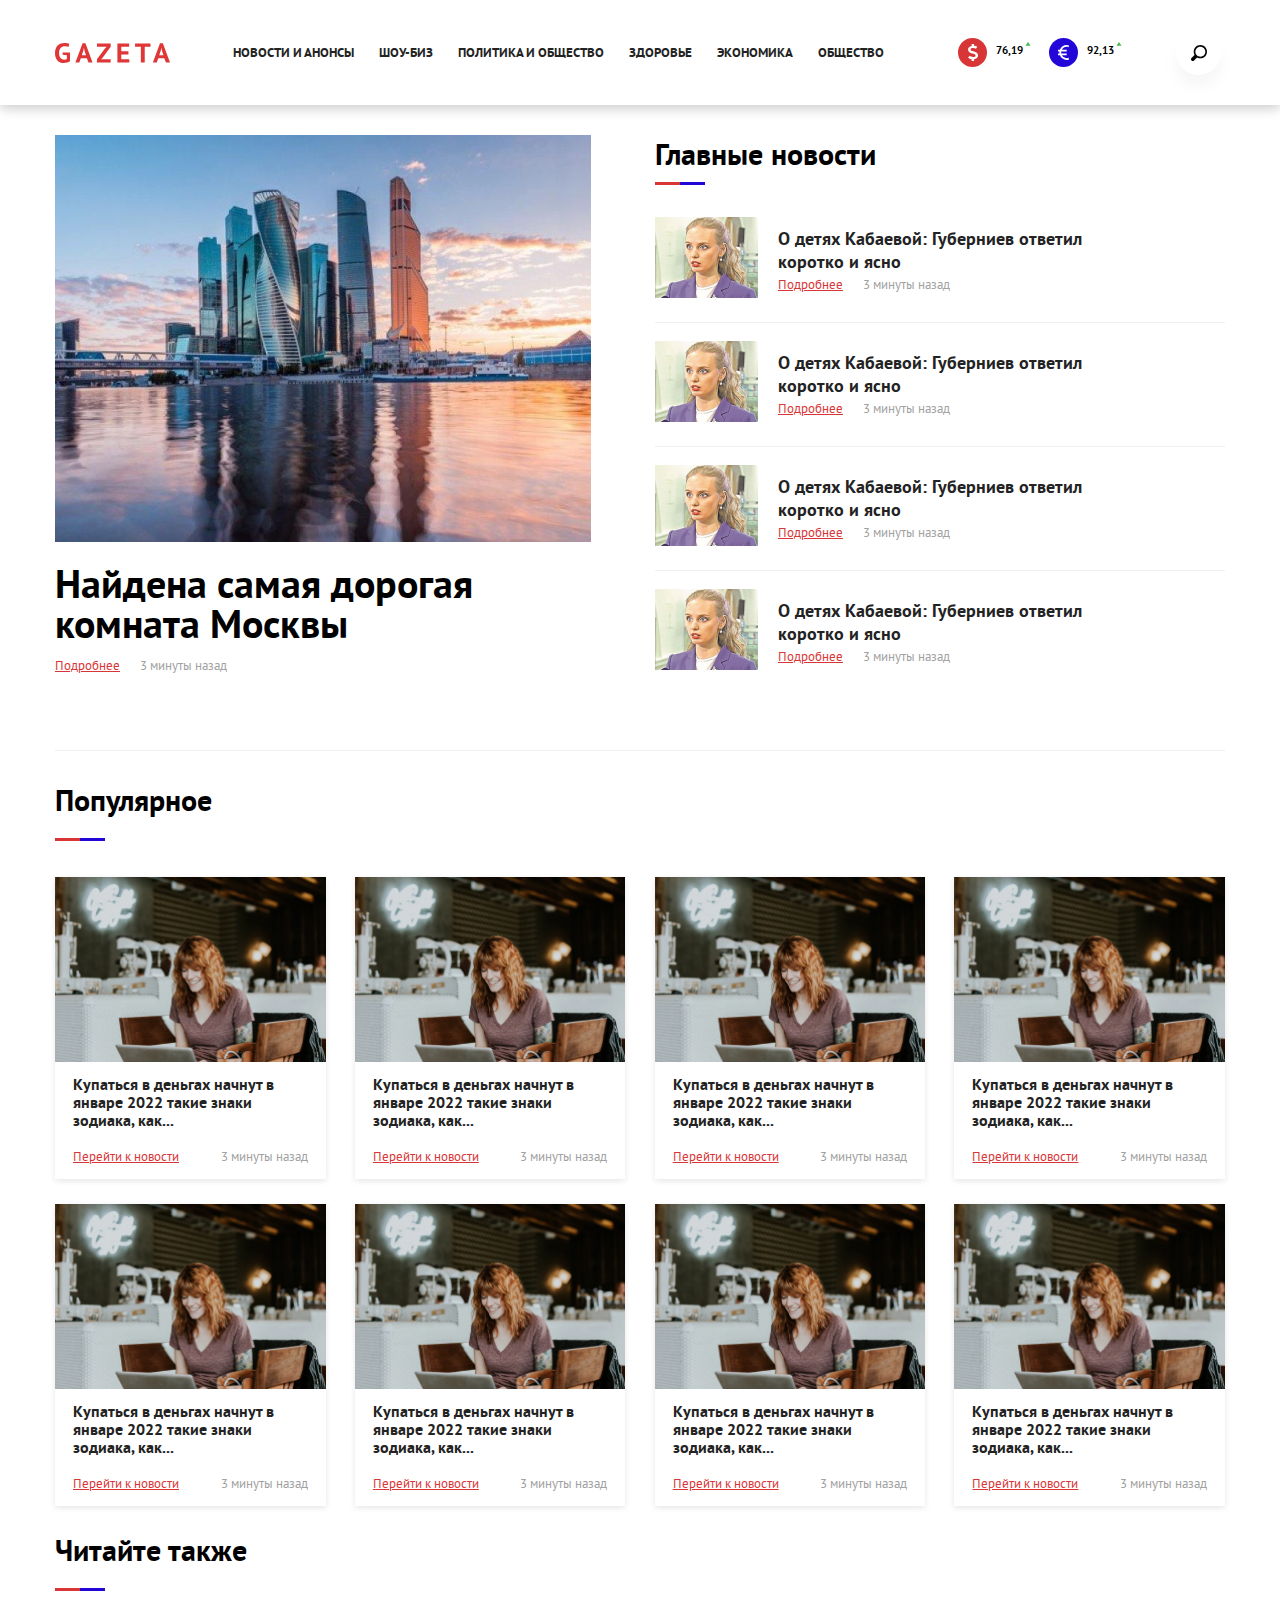
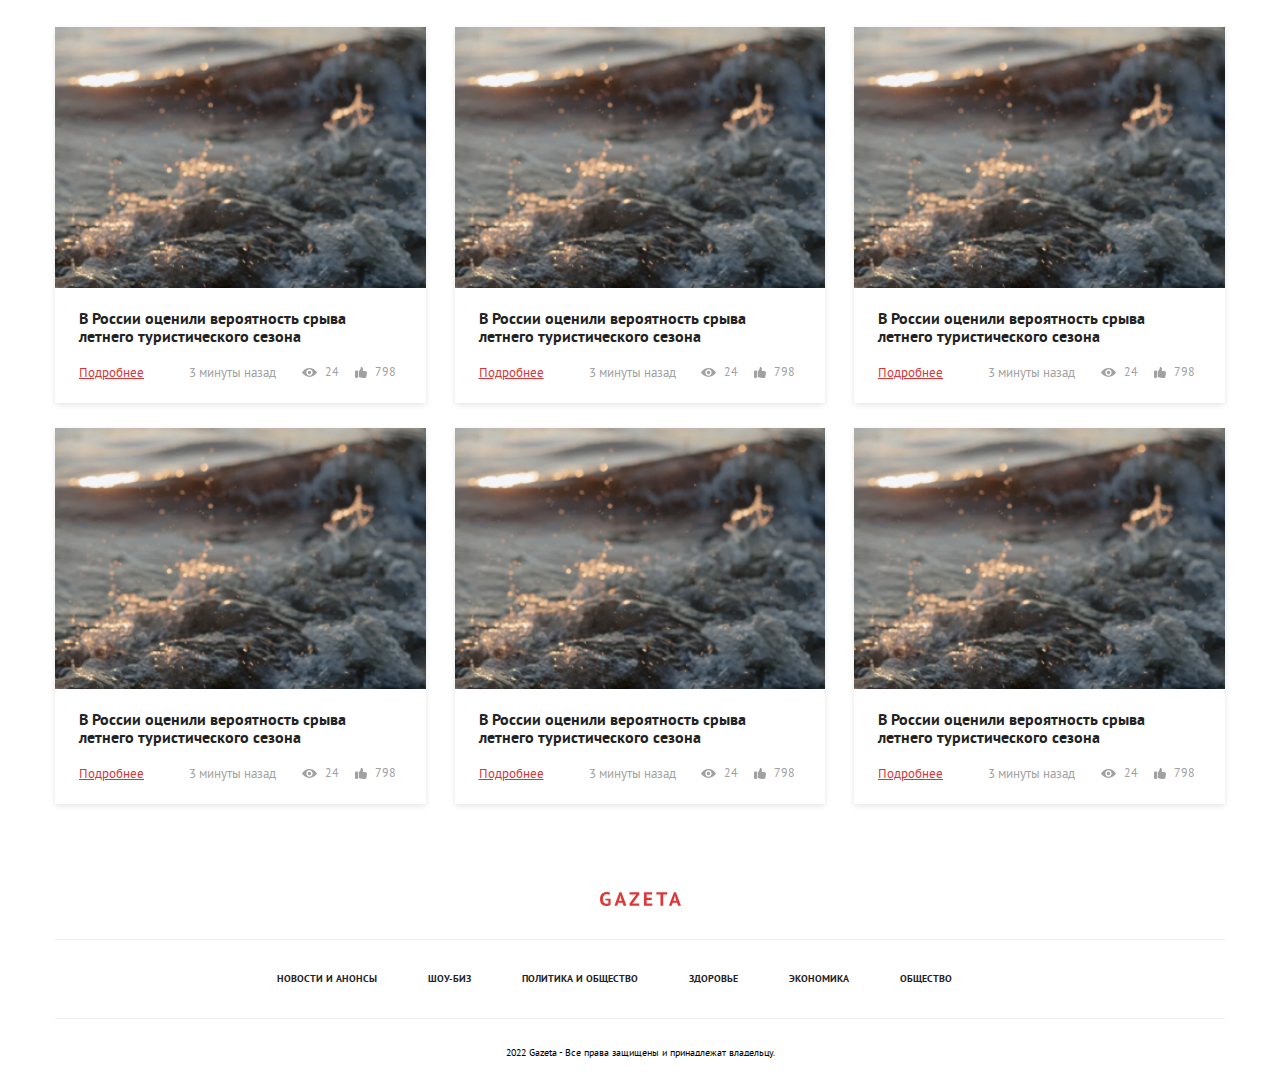
==== index.html @ e5e47d33 "first commit" ====
<!DOCTYPE html>
<html lang="ru">
<head>
    <meta charset="UTF-8">
    <meta http-equiv="X-UA-Compatible" content="IE=edge">
    <meta name="format-detection" content="telephone=no">
    <meta name="viewport" content="width=device-width, initial-scale=1.0">
    <link rel="stylesheet" href="css/styles.css">
    <title>Главная</title>
</head>
<body>
    <header class="header">
        <div class="container container_header">
            <div class="header__inner">
                <a href="index.html" class="header__image">
                    <svg class="header__logo" width="115" height="20" viewBox="0 0 115 20" fill="none" xmlns="http://www.w3.org/2000/svg">
                        <path d="M7.61732 9.58791H15.0081V18.1593C14.2152 18.8004 13.2619 19.2674 12.1481 19.5604C11.0531 19.8535 9.96764 20 8.89159 20C7.62676 20 6.44688 19.8077 5.35194 19.4231C4.27589 19.0385 3.34143 18.4432 2.54855 17.6374C1.75566 16.8132 1.13269 15.7692 0.679612 14.5055C0.226537 13.2418 0 11.7399 0 10C0 8.18681 0.264294 6.64835 0.792881 5.38462C1.34035 4.10257 2.04828 3.06777 2.91667 2.28022C3.80394 1.47436 4.79504 0.897437 5.88997 0.549452C6.9849 0.183151 8.09871 0 9.2314 0C10.3641 0 11.3552 0.0824176 12.2047 0.247253C13.0731 0.412088 13.7621 0.586081 14.2719 0.769231L13.479 3.92857C13.007 3.74542 12.4784 3.60806 11.8932 3.51648C11.308 3.40659 10.5623 3.35165 9.65615 3.35165C8.8444 3.35165 8.09871 3.4707 7.4191 3.70879C6.73949 3.94689 6.14483 4.34066 5.63512 4.89011C5.14429 5.42125 4.75728 6.10806 4.47411 6.95055C4.20982 7.79304 4.07767 8.81868 4.07767 10.0275C4.07767 11.1813 4.20982 12.1795 4.47411 13.022C4.73841 13.8462 5.10653 14.533 5.57848 15.0824C6.05044 15.6136 6.5979 16.0073 7.22088 16.2637C7.86273 16.5201 8.54235 16.6484 9.25971 16.6484C9.75055 16.6484 10.2319 16.5934 10.7039 16.4835C11.1758 16.3553 11.5723 16.1722 11.8932 15.9341V12.3077L7.61732 11.8681V9.58791Z"/>
                        <path d="M31.8958 15.3571H25.8076L24.3067 19.6154H20.4273L27.5632 0.247253H30.4233L37.5592 19.6154H33.4815L31.8958 15.3571ZM26.7987 12.3352H31.0462L29.5737 8.04945L28.9791 5.02747H28.8375L28.2428 8.07692L26.7987 12.3352Z"/>
                        <path d="M41.9486 16.2637L50.3304 4.89011L51.8029 3.73626H41.9486V0.384615H55.6824V3.73626L47.2439 15.2198L45.7997 16.2637H55.6824V19.6154H41.9486V16.2637Z"/>
                        <path d="M62.3953 0.384615H74.147V3.73626H66.2748V8.21429H73.439V11.5659H66.2748V16.2637H74.2885V19.6154H62.3953V0.384615Z"/>
                        <path d="M95.5112 3.73626H89.7345V19.6154H85.855V3.73626H80.05V0.384615H95.5112V3.73626Z"/>
                        <path d="M109.337 15.3571H103.248L101.748 19.6154H97.8681L105.004 0.247253H107.864L115 19.6154H110.922L109.337 15.3571ZM104.239 12.3352H108.487L107.015 8.04945L106.42 5.02747H106.278L105.684 8.07692L104.239 12.3352Z"/>
                    </svg> 
                </a>
                <div class="menu-icon">
                    <div class="menu-icon__burger"></div>
                </div>
                <nav class="header__nav">
                    <ul class="menu">
                        <li class="menu__item menu__item_header"><a href="categories.html" class="menu__link menu__link_header">Новости и анонсы</a></li>
                        <li class="menu__item menu__item_header"><a href="categories.html" class="menu__link menu__link_header">Шоу-биз</a></li>
                        <li class="menu__item menu__item_header"><a href="categories.html" class="menu__link menu__link_header">Политика и общество</a></li>
                        <li class="menu__item menu__item_header"><a href="categories.html" class="menu__link menu__link_header">Здоровье</a></li>
                        <li class="menu__item menu__item_header"><a href="categories.html" class="menu__link menu__link_header">Экономика</a></li>
                        <li class="menu__item menu__item_header"><a href="categories.html" class="menu__link menu__link_header">Общество</a></li>
                    </ul>
                </nav>
                <div class="currency">
                    <div class="currency__block">
                        <div class="currency__image">
                            <img src="images/svg/usd.svg" alt="">
                        </div>
                        <p class="currency__text">76,19</p>
                    </div>
                    <div class="currency__block">
                        <div class="currency__image currency__image_eur">
                            <img src="images/svg/eur.svg" alt="">
                        </div>
                        <p class="currency__text">92,13</p>
                    </div>
                </div>
                <div class="search">
                    <a href="index.html" class="search__link"><img src="images/svg/search.svg" alt=""></a>                    
                </div>
            </div>
        </div>
    </header>
    <main>
        <div class="container">
            <div class="preview preview_main">
                <div class="preview-image preview-image_main">
                    <img src="images/image-big2.jpg" alt="" class="preview-image__picure preview-image__picure_main">
                    <div class="preview-image__wrap">
                        <h4 class="preview-image__title">Найдена самая дорогая комната Москвы</h4>
                        <div class="info">
                            <a href="preview.html" class="more more_info text-red">Подробнее</a>
                            <p class="teaser-arcticle__date">3 минуты назад</p>                            
                        </div>
                    </div>
                </div>
                <div class="preview__teasers">
                    <h3 class="preview-title preview-title_main">Главные новости</h3>
                    <a href="preview.html" class="teaser teaser_main">
                        <img src="images/image-little2.jpg" alt="" class="teaser__image teaser__image_main">
                        <div class="teaser__info teaser__info_main">
                            <p class="teaser__text main-subtitle">О детях Кабаевой: Губерниев ответил коротко и ясно</p>
                            <div class="info">
                                <p class="more more_info text-red">Подробнее</p>
                                <p class="teaser-arcticle__date">3 минуты назад</p>                            
                            </div>
                        </div>
                    </a>
                    <a href="preview.html" class="teaser teaser_main">
                        <img src="images/image-little2.jpg" alt="" class="teaser__image teaser__image_main">
                        <div class="teaser__info teaser__info_main">
                            <p class="teaser__text main-subtitle">О детях Кабаевой: Губерниев ответил коротко и ясно</p>
                            <div class="info">
                                <p class="more more_info text-red">Подробнее</p>
                                <p class="teaser-arcticle__date">3 минуты назад</p>                            
                            </div>
                        </div>
                    </a>
                    <a href="preview.html" class="teaser teaser_main">
                        <img src="images/image-little2.jpg" alt="" class="teaser__image teaser__image_main">
                        <div class="teaser__info teaser__info_main">
                            <p class="teaser__text main-subtitle">О детях Кабаевой: Губерниев ответил коротко и ясно</p>
                            <div class="info">
                                <p class="more more_info text-red">Подробнее</p>
                                <p class="teaser-arcticle__date">3 минуты назад</p>                            
                            </div>
                        </div>
                    </a>
                    <a href="preview.html" class="teaser teaser_main">
                        <img src="images/image-little2.jpg" alt="" class="teaser__image teaser__image_main">
                        <div class="teaser__info teaser__info_main">
                            <p class="teaser__text main-subtitle">О детях Кабаевой: Губерниев ответил коротко и ясно</p>
                            <div class="info">
                                <p class="more more_info text-red">Подробнее</p>
                                <p class="teaser-arcticle__date">3 минуты назад</p>                            
                            </div>
                        </div>
                    </a>
                </div>
            </div>
            <div class="partners partners_main">
                <div class="partners__inner">
                    <h3 class="partners__title">Новости партнеров</h3>
                    <div class="partners__wrap">
                        <a href="preview.html" class="partners__block">
                            <img src="images/partner-icon1.png" class="partners__image" alt="">
                            <p class="partners__text">Глаукома и катаракта уходят навсегда нужно только сделать после...</p>
                        </a>
                        <a href="preview.html" class="partners__block">
                            <img src="images/partner-icon2.png" class="partners__image" alt="">
                            <p class="partners__text">Глаукома и катаракта уходят навсегда нужно только сделать после...</p>
                        </a>
                        <a href="preview.html" class="partners__block">
                            <img src="images/partner-icon3.png" class="partners__image" alt="">
                            <p class="partners__text">Глаукома и катаракта уходят навсегда нужно только сделать после...</p>
                        </a>
                        <a href="preview.html" class="partners__block">
                            <img src="images/partner-icon4.png" class="partners__image" alt="">
                            <p class="partners__text">Глаукома и катаракта уходят навсегда нужно только сделать после...</p>
                        </a>
                    </div>
                    <a href="index.html" class="partners__button">Показать еще</a>
                </div>
            </div>
            <h3 class="preview-title">Популярное</h3>
            <div class="categories">
                <a href="preview.html" class="categorie categorie__middle">
                    <img class="categorie__image" src="images/image-middle7.jpg" alt="">
                    <div class="categorie__text categorie__text_first">
                        <p>Купаться в деньгах начнут в январе 2022 такие знаки зодиака, как...</p> 
                        <div class="info info_categorie">
                            <p class="more more_info text-red">Перейти к новости</p>
                            <p class="teaser-arcticle__date">3 минуты назад</p>                            
                        </div>
                    </div>
                </a>
                <a href="preview.html" class="categorie categorie__middle">
                    <img class="categorie__image" src="images/image-middle7.jpg" alt="">
                    <div class="categorie__text categorie__text_first">
                        <p>Купаться в деньгах начнут в январе 2022 такие знаки зодиака, как...</p> 
                        <div class="info info_categorie">
                            <p class="more more_info text-red">Перейти к новости</p>
                            <p class="teaser-arcticle__date">3 минуты назад</p>                            
                        </div>
                    </div>
                </a>
                <a href="preview.html" class="categorie categorie__middle">
                    <img class="categorie__image" src="images/image-middle7.jpg" alt="">
                    <div class="categorie__text categorie__text_first">
                        <p>Купаться в деньгах начнут в январе 2022 такие знаки зодиака, как...</p> 
                        <div class="info info_categorie">
                            <p class="more more_info text-red">Перейти к новости</p>
                            <p class="teaser-arcticle__date">3 минуты назад</p>                            
                        </div>
                    </div>
                </a>
                <a href="preview.html" class="categorie categorie__middle">
                    <img class="categorie__image" src="images/image-middle7.jpg" alt="">
                    <div class="categorie__text categorie__text_first">
                        <p>Купаться в деньгах начнут в январе 2022 такие знаки зодиака, как...</p> 
                        <div class="info info_categorie">
                            <p class="more more_info text-red">Перейти к новости</p>
                            <p class="teaser-arcticle__date">3 минуты назад</p>                            
                        </div>
                    </div>
                </a>
                <a href="preview.html" class="categorie categorie__middle">
                    <img class="categorie__image" src="images/image-middle7.jpg" alt="">
                    <div class="categorie__text categorie__text_first">
                        <p>Купаться в деньгах начнут в январе 2022 такие знаки зодиака, как...</p> 
                        <div class="info info_categorie">
                            <p class="more more_info text-red">Перейти к новости</p>
                            <p class="teaser-arcticle__date">3 минуты назад</p>                            
                        </div>
                    </div>
                </a>
                <a href="preview.html" class="categorie categorie__middle">
                    <img class="categorie__image" src="images/image-middle7.jpg" alt="">
                    <div class="categorie__text categorie__text_first">
                        <p>Купаться в деньгах начнут в январе 2022 такие знаки зодиака, как...</p> 
                        <div class="info info_categorie">
                            <p class="more more_info text-red">Перейти к новости</p>
                            <p class="teaser-arcticle__date">3 минуты назад</p>                            
                        </div>
                    </div>
                </a>
                <a href="preview.html" class="categorie categorie__middle">
                    <img class="categorie__image" src="images/image-middle7.jpg" alt="">
                    <div class="categorie__text categorie__text_first">
                        <p>Купаться в деньгах начнут в январе 2022 такие знаки зодиака, как...</p> 
                        <div class="info info_categorie">
                            <p class="more more_info text-red">Перейти к новости</p>
                            <p class="teaser-arcticle__date">3 минуты назад</p>                            
                        </div>
                    </div>
                </a>
                <a href="preview.html" class="categorie categorie__middle">
                    <img class="categorie__image" src="images/image-middle7.jpg" alt="">
                    <div class="categorie__text categorie__text_first">
                        <p>Купаться в деньгах начнут в январе 2022 такие знаки зодиака, как...</p> 
                        <div class="info info_categorie">
                            <p class="more more_info text-red">Перейти к новости</p>
                            <p class="teaser-arcticle__date">3 минуты назад</p>                            
                        </div>
                    </div>
                </a>
            </div>
            <h3 class="preview-title">Читайте также</h3>
            <div class="categories">
                <a href="preview.html" class="categorie categorie__big">
                    <img class="categorie__image" src="images/image-middle8.jpg" alt="">
                    <div class="categorie__text categorie__text_second">
                        <p>В России оценили вероятность срыва летнего туристического сезона</p>
                        <div class="info info_categorie">
                            <p class="more more_info text-red">Подробнее</p>
                            <p class="teaser-arcticle__date teaser-arcticle__date_main">3 минуты назад</p> 
                            <div class="article-info__reactions">
                                <div class="article-info__reaction article-info__reaction_first">
                                    <img src="images/svg/eye.svg" class="article-info__icon article-info__icon_eye" alt="">
                                    <p class="article-info__text">24</p>
                                </div>
                                <div class="article-info__reaction">
                                    <img src="images/svg/like.svg" class="article-info__icon article-info__icon_like" alt="">
                                    <p class="article-info__text">798</p>
                                </div>
                            </div>                           
                        </div>
                    </div>
                </a>
                <a href="preview.html" class="categorie categorie__big">
                    <img class="categorie__image" src="images/image-middle8.jpg" alt="">
                    <div class="categorie__text categorie__text_second">
                        <p>В России оценили вероятность срыва летнего туристического сезона</p>
                        <div class="info info_categorie">
                            <p class="more more_info text-red">Подробнее</p>
                            <p class="teaser-arcticle__date teaser-arcticle__date_main">3 минуты назад</p> 
                            <div class="article-info__reactions">
                                <div class="article-info__reaction article-info__reaction_first">
                                    <img src="images/svg/eye.svg" class="article-info__icon article-info__icon_eye" alt="">
                                    <p class="article-info__text">24</p>
                                </div>
                                <div class="article-info__reaction">
                                    <img src="images/svg/like.svg" class="article-info__icon article-info__icon_like" alt="">
                                    <p class="article-info__text">798</p>
                                </div>
                            </div>                           
                        </div>
                    </div>
                </a>
                <a href="preview.html" class="categorie categorie__big">
                    <img class="categorie__image" src="images/image-middle8.jpg" alt="">
                    <div class="categorie__text categorie__text_second">
                        <p>В России оценили вероятность срыва летнего туристического сезона</p>
                        <div class="info info_categorie">
                            <p class="more more_info text-red">Подробнее</p>
                            <p class="teaser-arcticle__date teaser-arcticle__date_main">3 минуты назад</p> 
                            <div class="article-info__reactions">
                                <div class="article-info__reaction article-info__reaction_first">
                                    <img src="images/svg/eye.svg" class="article-info__icon article-info__icon_eye" alt="">
                                    <p class="article-info__text">24</p>
                                </div>
                                <div class="article-info__reaction">
                                    <img src="images/svg/like.svg" class="article-info__icon article-info__icon_like" alt="">
                                    <p class="article-info__text">798</p>
                                </div>
                            </div>                           
                        </div>
                    </div>
                </a>
                <a href="preview.html" class="categorie categorie__big">
                    <img class="categorie__image" src="images/image-middle8.jpg" alt="">
                    <div class="categorie__text categorie__text_second">
                        <p>В России оценили вероятность срыва летнего туристического сезона</p>
                        <div class="info info_categorie">
                            <p class="more more_info text-red">Подробнее</p>
                            <p class="teaser-arcticle__date teaser-arcticle__date_main">3 минуты назад</p> 
                            <div class="article-info__reactions">
                                <div class="article-info__reaction article-info__reaction_first">
                                    <img src="images/svg/eye.svg" class="article-info__icon article-info__icon_eye" alt="">
                                    <p class="article-info__text">24</p>
                                </div>
                                <div class="article-info__reaction">
                                    <img src="images/svg/like.svg" class="article-info__icon article-info__icon_like" alt="">
                                    <p class="article-info__text">798</p>
                                </div>
                            </div>                           
                        </div>
                    </div>
                </a>
                <a href="preview.html" class="categorie categorie__big">
                    <img class="categorie__image" src="images/image-middle8.jpg" alt="">
                    <div class="categorie__text categorie__text_second">
                        <p>В России оценили вероятность срыва летнего туристического сезона</p>
                        <div class="info info_categorie">
                            <p class="more more_info text-red">Подробнее</p>
                            <p class="teaser-arcticle__date teaser-arcticle__date_main">3 минуты назад</p> 
                            <div class="article-info__reactions">
                                <div class="article-info__reaction article-info__reaction_first">
                                    <img src="images/svg/eye.svg" class="article-info__icon article-info__icon_eye" alt="">
                                    <p class="article-info__text">24</p>
                                </div>
                                <div class="article-info__reaction">
                                    <img src="images/svg/like.svg" class="article-info__icon article-info__icon_like" alt="">
                                    <p class="article-info__text">798</p>
                                </div>
                            </div>                           
                        </div>
                    </div>
                </a>
                <a href="preview.html" class="categorie categorie__big">
                    <img class="categorie__image" src="images/image-middle8.jpg" alt="">
                    <div class="categorie__text categorie__text_second">
                        <p>В России оценили вероятность срыва летнего туристического сезона</p>
                        <div class="info info_categorie">
                            <p class="more more_info text-red">Подробнее</p>
                            <p class="teaser-arcticle__date teaser-arcticle__date_main">3 минуты назад</p> 
                            <div class="article-info__reactions">
                                <div class="article-info__reaction article-info__reaction_first">
                                    <img src="images/svg/eye.svg" class="article-info__icon article-info__icon_eye" alt="">
                                    <p class="article-info__text">24</p>
                                </div>
                                <div class="article-info__reaction">
                                    <img src="images/svg/like.svg" class="article-info__icon article-info__icon_like" alt="">
                                    <p class="article-info__text">798</p>
                                </div>
                            </div>                           
                        </div>
                    </div>
                </a>
            </div>
        </div>
    </main>
    <footer class="footer">
        <div class="container">
            <div class="footer__inner">
                <a href="index.html" class="footer__logo">
                    <img src="images/svg/logo.svg" class="footer__image" alt="">
                </a>
                <ul class="menu menu_footer">
                    <li class="menu__item menu__item_footer"><a href="categories.html" class="menu__link">Новости и анонсы</a></li>
                    <li class="menu__item menu__item_footer"><a href="categories.html" class="menu__link">Шоу-биз</a></li>
                    <li class="menu__item menu__item_footer"><a href="categories.html" class="menu__link">Политика и общество</a></li>
                    <li class="menu__item menu__item_footer"><a href="categories.html" class="menu__link">Здоровье</a></li>
                    <li class="menu__item menu__item_footer"><a href="categories.html" class="menu__link">Экономика</a></li>
                    <li class="menu__item menu__item_footer"><a href="categories.html" class="menu__link">Общество</a></li>
                </ul>
                <div class="footer__privacy">
                    <span class="footer-privacy__date">2022</span> Gazeta - Все права защищены и принадлежат владельцу.
                </div>
            </div>
        </div>
    </footer>
    <script src="https://code.jquery.com/jquery-3.5.1.min.js" integrity="sha256-9/aliU8dGd2tb6OSsuzixeV4y/faTqgFtohetphbbj0=" crossorigin="anonymous"></script>
    <script src="js/main.js"></script>
</body>
</html>
---- css/styles.css ----
/* Reset styles start */
*,
*::before,
*::after {
  box-sizing: border-box;
  padding: 0;
  margin: 0;
}
h1, h2, h3, h4, h5, h6 {
  font-weight: normal;
}
ul {
  list-style: none;
}
a {
  text-decoration: none;
  color: #ffffff;
}
img {
  max-width: 100%;
}
button, a, input {
  outline: none;
}
/* Reset styles end */

/* Fonts start */
@font-face {
    font-family: 'pt_sans';
    src: url('../fonts/ptsans-bold-webfont.woff2') format('woff2'),
         url('../fonts/ptsans-bold-webfont.woff') format('woff');
    font-weight: 700;
    font-style: normal;
    font-display: swap;
}
@font-face {
    font-family: 'pt_sans';
    src: url('../fonts/ptsans-regular-webfont.woff2') format('woff2'),
         url('../fonts/ptsans-regular-webfont.woff') format('woff');
    font-weight: normal;
    font-style: normal;
    font-display: swap;
}
/* Fonts end */

/* Common styles start */
body {
    width: 100%;
    font-size: 15px;
    font-family: 'pt_sans';
    font-weight: 400;
    line-height: 23px;
    color: #000000;
    background-color: #fff;
    -ms-text-size-adjust: 100%;
    -moz-text-size-adjust: 100%;
    -webkit-text-size-adjust: 100%;
}
button {
  font-family: 'pt_sans';
}
.container {
    max-width: 1170px;
    width: 100%;
    margin: 0 auto;
}
.main-title {
    color: #ffffff;
    font-size: 26px;
    line-height: 33px;
    font-weight: 700;
}
.main-subtitle {
    font-size: 18px;
    font-weight: 700;
}
.main-head {
  font-size: 15px;
  line-height: 18px;  
  font-weight: 700;
}
.article-text {
    font-size: 16px;
    font-weight: 700;
    text-decoration: underline;
}
.text-red {
    font-weight: 700;
    color: #D83636;
}
.button {
  width: 171px;
  display: block;
  background-color:  #DF3737;
  padding: 14px 2px;
  text-align: center;
  font-size: 14px;
  font-weight: 700;
  transition: all .3s linear;
}
.button:hover {
  font-size: 15px;
  text-decoration: underline;
}
/* Common styles end */
/* Header styles start */
.header {
  margin-bottom: 30px;
  padding: 30px 0;
  box-shadow: 0px 3px 12px rgba(0, 0, 0, 0.22);
}
.header__inner {
  display: flex;
  align-items: center;
}
.header__image {
  display: flex;
}
.header__logo {
  margin-right: 63px;
  fill: #DF3737;
}
.menu-icon {
  display: none;
}
.menu-icon__burger {
  background-image: url(../images/svg/burger.svg);
  background-repeat: no-repeat;
  background-position: center;
  background-size: 10px;
  width: 30px;
  height: 30px;
  background-color: #DF3737;
  cursor: pointer;
  transition: all .2s linear;
  z-index: 9998;
}
.menu-icon__burger_open {
  background-color: #ffffff;
  background-image: url(../images/svg/close-mobile.svg);
}
.menu-icon__burger:hover {
  transform: scale(.9);
}
.header__nav {
  margin-right: 49px;
}
.menu {
  display: flex;
  align-items: center;
  font-size: 13px;
}
.menu__item {
  margin-right: 25px;
  text-transform: uppercase;
  font-weight: 700;
}
.menu__link {
  color: #232323;
  transition: all .2s linear;
}
.menu__link:hover {
  color: #D83636;
}
.menu_animate {
  transform: translate(0); 
}
.currency {
  display: flex;
  align-items: center;
  margin-right: 36px;
}
.currency__block {
  display: flex;
  align-items: center;
  margin-right: 26px;
  font-size: 11px;
  font-weight: 700;
}
.currency__image {
  width: 29px;
  height: 29px;
  border-radius: 50%;
  display: flex;
  align-items: center;
  justify-content: center;
  background-color: #D83636;
  margin-right: 9px;
}
.currency__image_eur {
  background-color: #2306D8;
}
.currency__text {
  position: relative;
}
.currency__text::after {
  content: '';
  display: block;
  width: 6px;
  height: 5px;
  position: relative;
  right: -29px;
  top: -20px;
  background-image: url(../images/svg/arrow-top.svg);
  background-size: contain;
  background-repeat: no-repeat;
}
.search__link {
  display: flex;
  align-items: center;
  justify-content: center;
  width: 45px;
  height: 45px;
  border-radius: 50%;
  box-shadow: 0px 12px 12px rgba(223, 223, 223, 0.25);
  transition: all .2s linear;
}
.search__link:hover {
  transform: scale(.9);
  box-shadow: 3px 7px 12px rgb(132, 132, 132, 0.3);
}
/* Header styles end */
/* Categories styles start */
.categories {
  display: flex;
  justify-content: space-between;
  flex-wrap: wrap;
}
.categories-preview {
  display: flex;
  justify-content: space-between;
}
.categories__block {
  display: flex;
  justify-content: space-between;
  flex-wrap: wrap;
  width: calc(100% / 2 - 15px);
}
.categories-title {
  display: none;
  font-size: 20px;
  line-height: 22px;
  font-weight: 700;
  margin-bottom: 11px;
}
.categorie {
  position: relative;
  margin-bottom: 25px;
  color: #232323;
  font-weight: 700;
  line-height: 18px;
  box-shadow: 0px 2px 6px #E7E7E7;
  transition: all .2s linear;
}
.categorie:hover {
  transform: scale(1.03);
}
.categorie__middle {
  width: calc(100% / 4 - 22px);
}
.categorie_little {
  width: calc(100% / 2 - 15px);
}
.categorie__middle img {
  height: 185px;
}
.categorie__big {
  width: calc(100% / 3 - 19px);
}
.categorie_bigger {
  width: 100%;
}
.categorie__big img {
  height: 261px;
}
.categorie_bigger img {
  height: 430px;
}
.categorie__image {
  display: block;
  width: 100%;
  object-fit: cover;
}
.categorie__text {
  padding: 13px 16px 9px 16px;
}
.categorie__text_first {
  font-size: 16px;
  padding: 14px 18px;
}
.categorie__text_second {
  font-size: 16px;
  padding: 22px 30px 22px 24px;
}
.categories-info {
  display: none;
  align-items: center;
  justify-content: space-between;
}
/* Categories styles end */
/* Preview styles start */
.preview {
  display: flex;
  margin-bottom: 30px;
}
.preview_main {
  border-bottom: 1px solid #EFEFEF;
  padding-bottom: 38px;
}
.preview-image {
  width: calc(100% / 2);
  max-height: 403px;
  position: relative;
}
.preview-image__inner {
  position: absolute;
  bottom: 0;
  right: 0;
  left: 0;
  top: 0;
  display: flex;
  flex-direction: column;
  align-items: flex-end;
  justify-content: flex-end;
  background: linear-gradient(180deg, rgba(0, 0, 0, 0) 39.04%, rgba(0, 0, 0, 0.85) 84.04%);
}
.preview-image__picure {
  display: block;
  height: 403px;
  object-fit: cover;
}
.preview-image__picure_main {
  height: 407px;
  margin-bottom: 22px;
}
.preview-image__text {
  max-width: 497px;
  padding-right: 15px;
  align-self: flex-start;
  margin-left: 30px;
  max-height: 100px;
  overflow: hidden;
}
.preview__teasers {
  margin-left: 30px;
  width: calc(100% / 2);
}
.preview-image__title {
  font-size: 40px;
  line-height: 40px;
  font-weight: 700;
  margin-bottom: 10px;
}
.preview-title {
  position: relative;
  font-size: 30px;
  font-weight: 700;
  line-height: 40px;
  margin-bottom: 56px;
}
.preview-title_main {
  margin-bottom: 42px;
}
.preview-title::after {
  content: '';
  position: absolute;
  left: 0;
  top: 57px;
  display: block;
  width: 50px;
  height: 3px;
  background-image: url(../images/svg/line.svg);
  background-repeat: no-repeat;
  background-size: contain;
}
.preview-title_main::after {
  top: 47px;
}
.info {
  display: flex;
  align-items: center;
}
.info_categorie {
  justify-content: space-between;
  font-weight: 400;
  margin-top: 17px;
}
.teaser {
  position: relative;
  display: flex;
  width: 100%;
  background-color: #FFFFFF;
  box-shadow: 0px 3px 8px rgba(0, 0, 0, 0.14);
  margin-bottom: 9px;
  transition: all .2s linear;
}
.teaser_main {
  box-shadow: none;
  padding-bottom: 24px;
  margin-bottom: 18px;
  border-bottom: 1px solid #EFEFEF;
}
.teaser_main:last-child {
  border-bottom: none;
}
.teaser:hover {
  box-shadow: 0px 3px 8px rgb(0 0 0 / 30%);
}
.teaser_main:hover {
  box-shadow: none;
  transform: scale(.95);
}
.teaser__image {
  display: block;
  width: 169px;
  height: 128px;
  object-fit: cover;
}
.teaser__image_main {
  width: 103px;
  height: 81px;
}
.teaser__info {
  padding: 18px 80px 18px 25px;
}
.teaser__info_main {
  padding: 10px 81px 0 20px;
}
.teaser__head {
  font-size: 13px;
  margin-bottom: 5px;
  padding-left: 25px;
  background-image: url(../images/svg/time-icon.svg);
  background-repeat: no-repeat;
  background-size: 14px;
  background-position: center left;
}
.teaser__text {
  color: #232323;
}
/* Preview styles end */
/* News styles start */
.news-teasers {
  display: flex;
  justify-content: space-between;
  margin-bottom: 23px;
}
.teaser_one {
  margin-right: 30px;
}
.news__wrapper {
  display: flex;
  flex-wrap: wrap;
}
.news__info {
  position: relative;
  width: calc(100% / 2 - 15px);
  margin-right: 15px;
}
.preview-image_news {
  width: 100%;
}
.aside {
  position: sticky;
  top: 0;
  width: calc(100% / 2 - 15px);
  max-height: 1430px;
  margin-left: 15px;
  background-color: #ffffff;
}
.aside__wrap {
  display: flex;
  justify-content: space-between;
  width: 100%;
}
.categorie_news {
  width: calc(100% / 2 - 15px);
}
.teaser_last {
  margin-bottom: 24px;
}
.categories_news {
  width: 100%;
}
.categorie-info {
  position: absolute;
  width: 100%;
}
.article-info {
  display: flex;
  align-items: center;
  justify-content: space-between;
  padding: 20px 0;
  color: #8E8E8E;
}
.article-info__inner {
  display: flex;
  align-items: center;
  font-size: 13px;
}
.article-info__date {
  margin-right: 30px;
}
.article-info__author {
  display: flex;
  align-items: center;
}
.article-info__icon {
  margin-right: 8px;
}
.article-info__icon_eye {
  width: 15px;
  height: 9px !important;
}
.article-info__icon_like {
  width: 12px;
  height: 11px !important;
}
.article-info__reactions {
  display: flex;
  align-items: center;
  font-size: 12px;
  color: #A1A1A1;
  font-weight: 400;
}
.article-info__reaction {
  display: flex;
  align-items: center;
}
.article-info__reaction_first {
  margin-right: 16px;
}
.article-info__reaction:first-child {
  margin-right: 16px;
}
.article__text {
  margin-bottom: 24px;
}
.teaser_article {
  background-color: #FFF1F1;
  line-height: 18px;
  margin-bottom: 25px;
}
.teaser__quick {
  position: absolute;
  left: 0;
  top: 0;
  clip-path: polygon(0 0, 100% 0, 93% 100%, 0% 100%);
  background-color: #E62C2C;
  color: #ffffff;
  font-size: 10px;
  font-weight: 700;
  text-transform: uppercase;
  padding: 3px 14px 2px 21px;
  line-height: 15px;
  background-image: url(../images/svg/fire-icon.svg);
  background-repeat: no-repeat;
  background-position: center left 6px;
  background-size: 9px;
}
.teaser__quick_mob {
  display: none;
}
.categorie-info {
  display: none;
}
.teaser__info_article {
  padding: 16px 20px 17px 17px;
}
.teaser__head_article {
  margin-bottom: 10px;
}
.teaser__head_categorie {
  position: absolute;
  right: 10px;
  top: 2px;
  color: #ffffff;
  background-image: url(../images/svg/time-white.svg);
}
.more {
  font-size: 13px;
  text-decoration: underline;
  transition: all .2s linear;
}
.more:hover {
  color: #b80101;
}
.more_mob {
  display: none;
}
.more_info {
  font-weight: 400;
  margin-right: 20px;
}
.teaser-arcticle {
  display: block;
  background-color: #ffffff;
  box-shadow: 0px 6px 12px rgba(0, 0, 0, 0.3);
  padding: 21px 30px 19px 22px;
  margin-bottom: 32px;
  transition: all .2s linear;
}
.teaser-arcticle:hover {
  box-shadow: 0px 6px 12px rgb(0 0 0 / 58%);
}
.teaser-arcticle__text {
  font-size: 22px;
  color: #000000;
  text-decoration: underline;
  font-weight: 700;
  line-height: 28px;
  margin-bottom: 20px;
}
.teaser-arcticle__info {
  display: flex;
  align-items: center;
  justify-content: space-between;
}
.teaser-arcticle__date {
  color: #A1A1A1;
  font-size: 13px;
}
.article__button {
  display: flex;
  align-items: center;
  justify-content: space-between;
  margin-bottom: 55px;
}
.arcticle__paragraph {
  color: #8E8E8E;
  font-size: 13px;
}
.teaser__image_arcticle {
  width: 144px;
  height: 117px;
}
.article__title {
  font-size: 22px;
  line-height: 24px;
  margin-bottom: 16px;
  font-weight: 700;
}
.teaser__text_article {
  font-size: 15px;
  line-height: 18px;
  font-weight: 700;
}
.partners {
  display: none;
  background-color: #ECECEC;
  padding: 15px 15px 18px 15px;
}
.partners__inner {
  background-color: #ffffff;
  padding: 16px 10px 14px 10px;
}
.partners__title {
  color: #232323;
  font-size: 20px;
  line-height: 22px;
  margin-bottom: 14px;
  font-weight: 700;
}
.partners__block {
  display: flex;
  align-items: center;
  padding-bottom: 15px;
  margin-bottom: 11px;
  font-size: 14px;
  line-height: 16px;
  color: #232323;
  border-bottom: 1px solid #E3E3E3;
}
.partners__block:last-child {
  border-bottom: none;
  margin-bottom: 14px;
}
.partners__image {
  width: 30px;
  height: 30px;
  object-fit: cover;
  margin-right: 13px;
}
.partners__button {
  display: block;
  text-align: center;
  background-color: #FFFFFF;
  border: 2px solid #E3E3E3;
  padding: 13px 5px;
  color: #E52C2C;
  font-size: 14px;
  line-height: 16px;
  font-weight: 700;
}
.more_mob {
  display: none;
  text-align: right;
  margin-top: -25px;
  padding-bottom: 16px;
}
/* News styles end */
/* Footer styles start */
.footer {
  padding: 60px 0 16px 0;
}
.footer__inner {
  display: flex;
  flex-direction: column;
  align-items: center;
}
.footer__logo {
  width: 100%;
  text-align: center;
  padding-bottom: 27px;
  margin-bottom: 27px;
  border-bottom: 1px solid #EFEFEF;
}
.footer__image {
  width: 81px;
}
.menu_footer {
  display: flex;
  justify-content: center;
  width: 100%;
  font-size: 10px;
  padding-bottom: 28px;
  margin-bottom: 22px;
  border-bottom: 1px solid #EFEFEF;
}
.menu__item_footer {
  margin-right: 51px;
}
.footer__privacy {
  font-size: 10px;
}
/* Footer styles end */

/* MEDIA QUERIES */
@media (max-width: 1170px) {
  .container {
    padding: 0 15px;
  }
  .header {
    padding: 15px 0;
  }
  .header__logo {
    margin-right: 30px;
  }
  .header__nav {
    margin-right: 30px;
  }
  .header__inner {
    justify-content: space-between;
  }
  .menu__item {
    margin-right: 15px;
  }
  .footer {
    padding: 18px 0 16px 0;
  }
  .footer__logo {
    padding-bottom: 15px;
    margin-bottom: 15px;
  }
  .menu_footer {
    padding-bottom: 15px;
    margin-bottom: 16px;
  }
}
@media (max-width: 1084px) {
  .currency {
    margin-right: 0;
  }
  .header__nav {
    margin-right: 0;
  }
  .currency__block {
    margin-right: 15px;
  }
  .teaser__info {
    padding: 8px 8px 9px 13px;
  }
  .preview__text {
    margin-bottom: 20px;
  }
}
@media (max-width: 996px) {
  .menu {
    font-size: 11px;
  }
  .categorie {
    font-size: 14px;
  }
  .categorie__text {
    padding: 7px 8px;
  }
}
@media (max-width: 916px) {
  .menu {
    font-size: 13px;
    flex-direction: column;
  }
  .menu-icon {
    display: flex;
  }
  .header__nav {
    display: none;
    width: 100%;
    border-top: 1px solid rgba(255, 255, 255, 0.2);
    margin-top: 15px;
    padding-top: 25px;
  }
  .header__inner {
    flex-wrap: wrap;
  }
  .header__logo_mob {
    fill: #fff;
  }
  .header__logo {
    margin-right: 0;
  }
  .header__image {
    width: 50%;
    padding-left: 15px;
  }
  .header_mob {
    background-color: #DF3737;
    box-shadow: none;
    position: fixed;
    width: 100%;
    z-index: 9999;
  }
  .menu__link_header {
    color: #ffffff;
  }
  .menu__item_header {
    margin-right: 0;
    margin-bottom: 10px;
  }
  .menu-icon {
    width: 50%;
    justify-content: flex-end;
    padding-right: 15px;
  }
  .currency {
    display: none;
  }
  .search {
    display: none;
  }
  .categorie {
    margin-bottom: 15px;
  }
  .categorie__middle {
    width: calc(100% / 4 - 15px);
  }
  .categorie__big {
    width: calc(100% / 3 - 15px);
  }
  .container_header {
    padding: 0;
  }
  .menu_footer {
    flex-direction: row;
  }
  .preview {
    flex-direction: column-reverse;
  }
  .preview-image {
    width: 100%;
    max-height: 292px;
  }
  .preview-image__picure {
    height: 292px;
    width: 100%;
  }
  .preview-image__text {
    margin-bottom: 13px;
  }
  .preview__teasers {
    margin-left: 0;
    width: 100%;
  }
  .header {
    margin-bottom: 13px;
  }
  .teaser__image {
    width: 101px;
    height: 82px;
  }
  .aside {
    display: none;
  }
  .news__info {
    width: 100%;
    margin-right: 0;
  }
  .categories-preview {
    flex-direction: column;
  }
  .categories__block {
    width: 100%;
  }
  .categorie_bigger {
    width: 100%;
  }
  .teaser_main {
    padding-bottom: 10px;
    margin-bottom: 10px;
  }
  .teaser__image {
    width: 85px;
    height: 65px;
  }
  .preview-image__picure_main {
    height: 340px;
  }
  .preview-image_main {
    max-height: 100%;
  }
  .preview_main {
    padding-bottom: 20px;
  }
  .partners_main {
    margin-bottom: 15px;
  }
}
@media (max-width: 768px) {
  .categorie__middle {
    width: calc(100% / 2 - 15px);
  }
  .categorie__big {
    width: calc(100% / 2 - 15px);
  }
  .categorie__middle img {
    height: 220px;
  }
  .categorie__big img {
    height: 220px;
  }
  .categorie:nth-child(3n+3) {
    width: 100%;
  }
  .categorie:nth-child(3n+3) img {
    height: 350px;
  }
  .menu_footer {
    display: none;
  }
  .main-title {
    font-size: 20px;
    line-height: 22px;
    margin-left: 15px;
    max-width: 100%;
  }
  .main-subtitle {
    font-size: 14px;
  }
  .teaser__head {
    font-size: 10px;
    background-size: 8px;
    padding-left: 15px;
  }
  .button {
    font-size: 13px;
    padding: 4px 2px;
  }
  .news-teasers {
    flex-direction: column;
    margin-bottom: 10px;
  }
  .teaser-arcticle {
    padding: 21px 16px 19px 21px;
    margin-bottom: 16px;
  }
  .teaser-arcticle__text {
    font-size: 16px;
    line-height: 22px;
    margin-bottom: 5px;
  }
  .teaser__head_article {
    margin-bottom: 3px;
  }
  .teaser__quick_mob {
    display: block;
  }
  .categorie-info {
    display: block;
  }
  .article__button {
    display: none;
  }
  .partners {
    display: block;
  }
  .more_mob {
    display: block;
  }
  .more_dnone {
    display: inline-block;
  }
  .article__title {
    padding-top: 19px;
  }
  .categories-title {
    display: block;
  }
  .categories-info {
    display: flex;
    padding: 0 20px 16px 8px;
  }
  .categorie__text_mob {
    font-size: 16px;
    line-height: 22px;
    margin-bottom: 10px;
  }
  .info_categorie {
    justify-content: flex-start;
  }
  .teaser-arcticle__date_main {
    margin-right: 10px;
  }
  .categorie:not(.categorie:nth-child(3n+3)) .info_categorie {
    flex-wrap: wrap;
  }
  .categorie:not(.categorie:nth-child(3n+3)) .article-info__reactions {
    margin-top: 5px;
  }
}
@media (max-width: 480px) {
  .categorie__middle img {
    height: 115px;
  }
  .categorie__big img {
    height: 115px;
  }
  .categorie:nth-child(3n+3) img {
    height: 300px;
  }
  .categorie__middle {
    width: calc(100% / 2 - 10px);
  }
  .categorie__big {
    width: calc(100% / 2 - 10px);
  }
  .preview-image__button_mob {
    display: none;
  }
  .article-info__icon_mob {
    display: none;
  }
  .article-info {
    position: absolute;
    top: 256px;
    width: 100%;
    padding: 0 15px;
  }
  .preview-image__inner_mob {
    padding-bottom: 30px;
  }
  .preview-image_news {
    margin-bottom: 10px;
  }
  .teaser__text_article {
    font-size: 14px;
    line-height: 14px;
  }
  .teaser__image_arcticle {
    width: 117px;
    height: 95px;
  }
  .preview-title {
    font-size: 20px;
    line-height: 24px;
    margin-bottom: 18px;
  }
  .preview-title_main {
    margin-bottom: 20px;
  }
  .preview-title::after {
    top: 28px;
  }
  .preview-title_main::after {
    top: 25px;
  }
  .preview-image__picure_main {
    height: 270px;
    margin-bottom: 10px;
  }
  .preview-image__title {
    font-size: 30px;
    line-height: 30px;
  }
  .preview_main {
    margin-bottom: 25px;
  }
  .more_info {
    margin-right: 10px;
  }
  .info_categorie {
    margin-top: 5px;
  }
}
@media (max-width: 444px) {
  .teaser__head {
    margin-bottom: 0;
  }
  .main-subtitle {
    line-height: 16px;
  }
}
@media (max-width: 420px) {
  .article-info__reaction:first-child {
    margin-right: 9px;
  }
  .article-info__date {
    margin-right: 15px;
  }
  .article-info__inner {
    font-size: 11px;
  }
  .article-info__reactions {
    font-size: 11px;
  }
  .teaser__head_categorie {
    right: auto;
    top: 19px;
    left: 5px;
  }
}
@media (max-width: 393px) {
  .teaser__image_arcticle {
    height: 107px;
  }
}
@media (max-width: 375px) {
  .categorie:nth-child(3n+3) img {
    height: 200px;
  }
  .categorie__middle img {
    height: 100px;
  }
  .categorie__big img {
    height: 100px;
  }
}
@media (max-width: 360px) {
  .teaser__image_arcticle {
    height: 110px;
    width: 100px;
  }
  .teaser__info {
    padding: 5px 5px 4px 8px;
  }
  .teaser__text_article {
    font-size: 12px;
  }
  .teaser__quick {
    font-size: 8px;
  }
  .main-subtitle {
    font-size: 13px;
  }
  .article-info__author {
    display: none;
  }
  .article-info {
    top: 265px;
  }
  .preview-image__inner_mob {
    padding-bottom: 20px;
  }
}
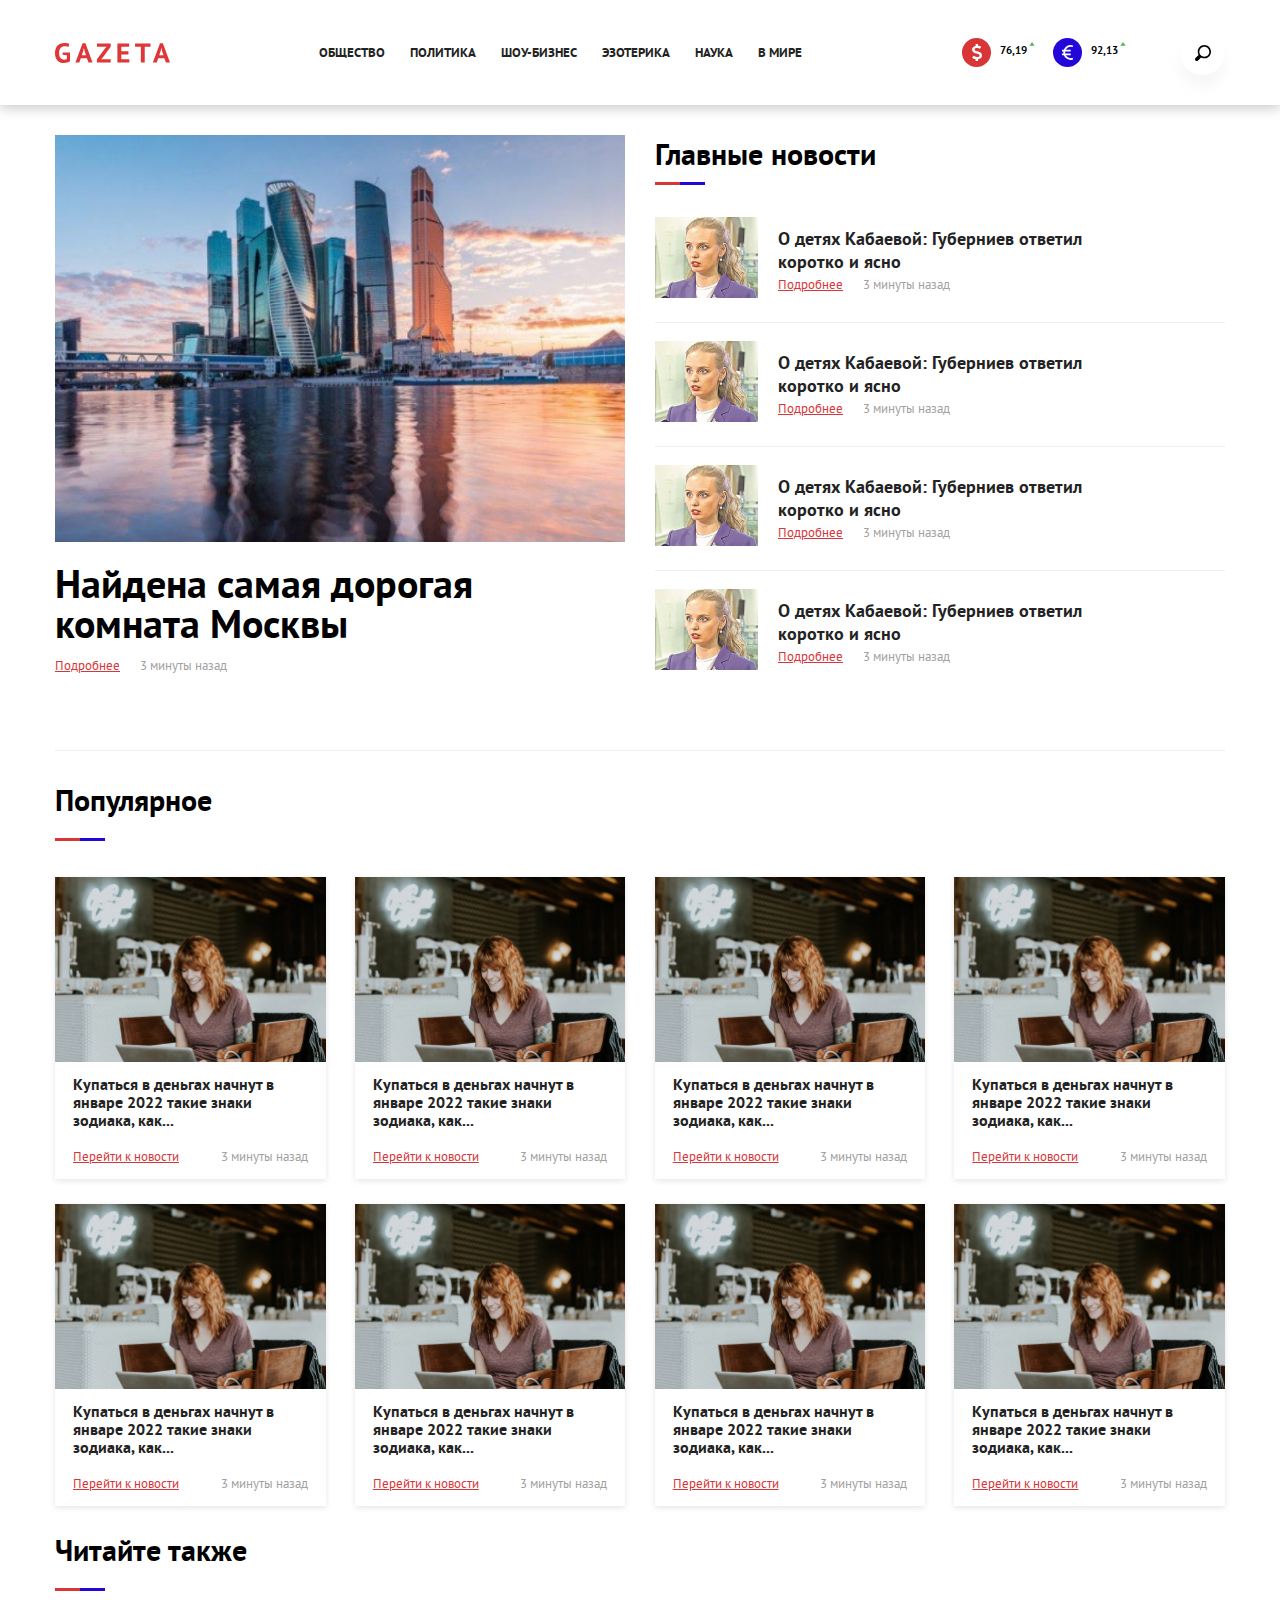
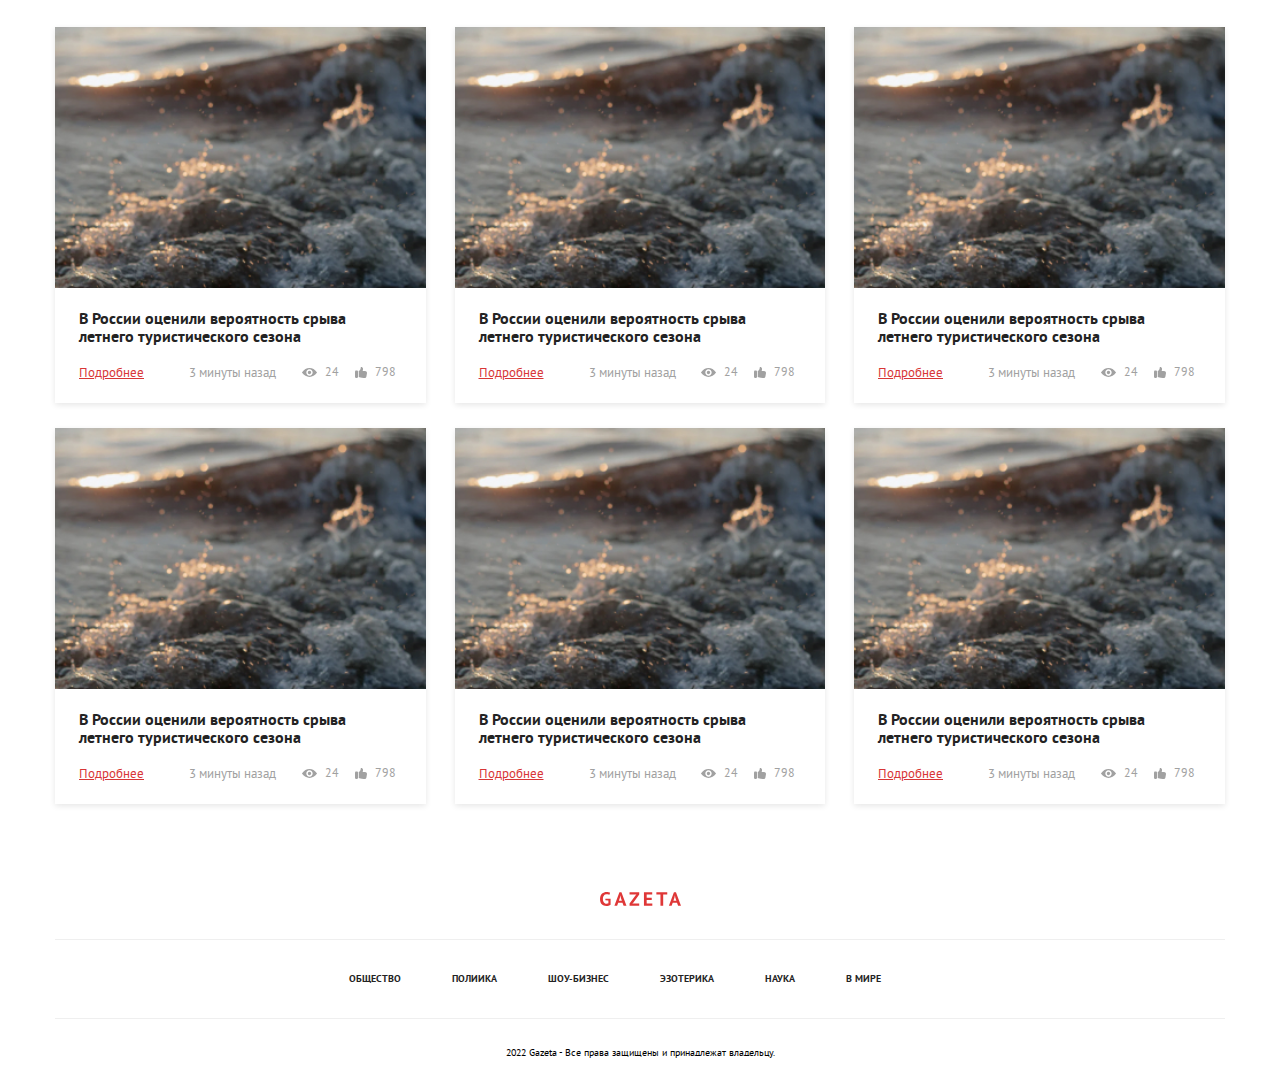
==== commit 3af21975: "fix desc" ====
--- a/index.html
+++ b/index.html
@@ -27,30 +27,32 @@
                 </div>
                 <nav class="header__nav">
                     <ul class="menu">
-                        <li class="menu__item menu__item_header"><a href="categories.html" class="menu__link menu__link_header">Новости и анонсы</a></li>
-                        <li class="menu__item menu__item_header"><a href="categories.html" class="menu__link menu__link_header">Шоу-биз</a></li>
-                        <li class="menu__item menu__item_header"><a href="categories.html" class="menu__link menu__link_header">Политика и общество</a></li>
-                        <li class="menu__item menu__item_header"><a href="categories.html" class="menu__link menu__link_header">Здоровье</a></li>
-                        <li class="menu__item menu__item_header"><a href="categories.html" class="menu__link menu__link_header">Экономика</a></li>
                         <li class="menu__item menu__item_header"><a href="categories.html" class="menu__link menu__link_header">Общество</a></li>
+                        <li class="menu__item menu__item_header"><a href="categories.html" class="menu__link menu__link_header">Политика</a></li>
+                        <li class="menu__item menu__item_header"><a href="categories.html" class="menu__link menu__link_header">Шоу-бизнес</a></li>
+                        <li class="menu__item menu__item_header"><a href="categories.html" class="menu__link menu__link_header">Эзотерика</a></li>
+                        <li class="menu__item menu__item_header"><a href="categories.html" class="menu__link menu__link_header">Наука</a></li>
+                        <li class="menu__item menu__item_header"><a href="categories.html" class="menu__link menu__link_header">В мире</a></li>
                     </ul>
                 </nav>
-                <div class="currency">
-                    <div class="currency__block">
-                        <div class="currency__image">
-                            <img src="images/svg/usd.svg" alt="">
-                        </div>
-                        <p class="currency__text">76,19</p>
-                    </div>
-                    <div class="currency__block">
-                        <div class="currency__image currency__image_eur">
-                            <img src="images/svg/eur.svg" alt="">
-                        </div>
-                        <p class="currency__text">92,13</p>
-                    </div>
-                </div>
-                <div class="search">
-                    <a href="index.html" class="search__link"><img src="images/svg/search.svg" alt=""></a>                    
+                <div class="header__wrap">
+                    <div class="currency">
+                        <div class="currency__block">
+                            <div class="currency__image">
+                                <img src="images/svg/usd.svg" alt="">
+                            </div>
+                            <p class="currency__text">76,19</p>
+                        </div>
+                        <div class="currency__block">
+                            <div class="currency__image currency__image_eur">
+                                <img src="images/svg/eur.svg" alt="">
+                            </div>
+                            <p class="currency__text">92,13</p>
+                        </div>
+                    </div>
+                    <div class="search">
+                        <a href="#" class="search__link"><img src="images/svg/search.svg" alt=""></a>                    
+                    </div>
                 </div>
             </div>
         </div>
@@ -58,16 +60,16 @@
     <main>
         <div class="container">
             <div class="preview preview_main">
-                <div class="preview-image preview-image_main">
+                <a href="preview.html" class="preview-image preview-image_main">
                     <img src="images/image-big2.jpg" alt="" class="preview-image__picure preview-image__picure_main">
                     <div class="preview-image__wrap">
                         <h4 class="preview-image__title">Найдена самая дорогая комната Москвы</h4>
                         <div class="info">
-                            <a href="preview.html" class="more more_info text-red">Подробнее</a>
-                            <p class="teaser-arcticle__date">3 минуты назад</p>                            
-                        </div>
-                    </div>
-                </div>
+                            <p class="more more_info text-red">Подробнее</p>
+                            <p class="teaser-arcticle__date">3 минуты назад</p>                            
+                        </div>
+                    </div>
+                </a>
                 <div class="preview__teasers">
                     <h3 class="preview-title preview-title_main">Главные новости</h3>
                     <a href="preview.html" class="teaser teaser_main">
@@ -351,12 +353,12 @@
                     <img src="images/svg/logo.svg" class="footer__image" alt="">
                 </a>
                 <ul class="menu menu_footer">
-                    <li class="menu__item menu__item_footer"><a href="categories.html" class="menu__link">Новости и анонсы</a></li>
-                    <li class="menu__item menu__item_footer"><a href="categories.html" class="menu__link">Шоу-биз</a></li>
-                    <li class="menu__item menu__item_footer"><a href="categories.html" class="menu__link">Политика и общество</a></li>
-                    <li class="menu__item menu__item_footer"><a href="categories.html" class="menu__link">Здоровье</a></li>
-                    <li class="menu__item menu__item_footer"><a href="categories.html" class="menu__link">Экономика</a></li>
                     <li class="menu__item menu__item_footer"><a href="categories.html" class="menu__link">Общество</a></li>
+                    <li class="menu__item menu__item_footer"><a href="categories.html" class="menu__link">Полиика</a></li>
+                    <li class="menu__item menu__item_footer"><a href="categories.html" class="menu__link">Шоу-бизнес</a></li>
+                    <li class="menu__item menu__item_footer"><a href="categories.html" class="menu__link">Эзотерика</a></li>
+                    <li class="menu__item menu__item_footer"><a href="categories.html" class="menu__link">Наука</a></li>
+                    <li class="menu__item menu__item_footer"><a href="categories.html" class="menu__link">В мире</a></li>
                 </ul>
                 <div class="footer__privacy">
                     <span class="footer-privacy__date">2022</span> Gazeta - Все права защищены и принадлежат владельцу.
@@ -364,6 +366,49 @@
             </div>
         </div>
     </footer>
+    <div class="modal">
+        <div class="modal-flex">
+          <div class="modal-block">
+            <div class="modal-content">
+              <div class="modal-close"></div>
+              <div class="modal-main">
+                <h3 class="modal-title">Самые актуальные новости</h3>
+                <div class="modal-inner">
+                    <div class="categories">
+                        <div class="categorie categorie_modal categorie__big">
+                            <img class="categorie__image" src="images/preview.jpg" alt="">
+                            <p class="categorie__text categorie__text_modal">Глаукома и катаракта уходят навсегда нужно только сделать после полуночи волшебный элик...</p>
+                        </div>
+                        <a href="preview.html" class="categorie categorie_modal categorie__big">
+                            <img class="categorie__image" src="images/image-middle.jpg" alt="">
+                            <p class="categorie__text categorie__text_modal">Глаукома и катаракта уходят навсегда нужно только сделать после полуночи волшебный элик...</p>
+                        </a>
+                        <div class="categorie categorie_modal categorie__big">
+                            <img class="categorie__image" src="images/preview.jpg" alt="">
+                            <p class="categorie__text categorie__text_modal">Глаукома и катаракта уходят навсегда нужно только сделать после полуночи волшебный элик...</p>
+                        </div>
+                        <a href="preview.html" class="categorie categorie_modal categorie__big">
+                            <img class="categorie__image" src="images/image-middle6.jpg" alt="">
+                            <p class="categorie__text categorie__text_modal">Глаукома и катаракта уходят навсегда нужно только сделать после полуночи волшебный элик...</p>
+                        </a>
+                        <div class="categorie categorie_modal categorie__big">
+                            <img class="categorie__image" src="images/preview.jpg" alt="">
+                            <p class="categorie__text categorie__text_modal">Глаукома и катаракта уходят навсегда нужно только сделать после полуночи волшебный элик...</p>
+                        </div>
+                        <a href="preview.html" class="categorie categorie_modal categorie__big">
+                            <img class="categorie__image" src="images/image-middle6.jpg" alt="">
+                            <p class="categorie__text categorie__text_modal">Глаукома и катаракта уходят навсегда нужно только сделать после полуночи волшебный элик...</p>
+                        </a>
+                    </div>
+                </div>
+                <div>
+                    <a class="modal-btn" href="teasers.html">Больше новостей</a>
+                </div>
+              </div>
+            </div>
+          </div>
+        </div>
+    </div>
     <script src="https://code.jquery.com/jquery-3.5.1.min.js" integrity="sha256-9/aliU8dGd2tb6OSsuzixeV4y/faTqgFtohetphbbj0=" crossorigin="anonymous"></script>
     <script src="js/main.js"></script>
 </body>
--- a/css/styles.css
+++ b/css/styles.css
@@ -112,6 +112,11 @@
 .header__inner {
   display: flex;
   align-items: center;
+  justify-content: space-between;
+}
+.header__wrap {
+  display: flex;
+  align-items: center;
 }
 .header__image {
   display: flex;
@@ -133,7 +138,7 @@
   background-color: #DF3737;
   cursor: pointer;
   transition: all .2s linear;
-  z-index: 9998;
+  z-index: 9;
 }
 .menu-icon__burger_open {
   background-color: #ffffff;
@@ -276,11 +281,17 @@
 .categorie_bigger img {
   height: 430px;
 }
+.categorie_modal img {
+  height: 150px;
+}
 .categorie__image {
   display: block;
   width: 100%;
   object-fit: cover;
 }
+.categorie__image_aside {
+  height: 185px;
+}
 .categorie__text {
   padding: 13px 16px 9px 16px;
 }
@@ -291,6 +302,16 @@
 .categorie__text_second {
   font-size: 16px;
   padding: 22px 30px 22px 24px;
+}
+.categorie__text_modal {
+  font-size: 14px;
+  line-height: 18px;
+  padding: 5px 16px;
+}
+.categorie__text_bigger {
+  font-size: 18px;
+  line-height: 26px;
+  padding: 17px 68px 9px 27px;
 }
 .categories-info {
   display: none;
@@ -311,6 +332,12 @@
   width: calc(100% / 2);
   max-height: 403px;
   position: relative;
+}
+.preview-image_main {
+  display: flex;
+  flex-direction: column;
+  max-height: 100%;
+  color: #000000;
 }
 .preview-image__inner {
   position: absolute;
@@ -318,11 +345,15 @@
   right: 0;
   left: 0;
   top: 0;
+  padding-bottom: 40px;
   display: flex;
   flex-direction: column;
   align-items: flex-end;
   justify-content: flex-end;
   background: linear-gradient(180deg, rgba(0, 0, 0, 0) 39.04%, rgba(0, 0, 0, 0.85) 84.04%);
+}
+.preview-image__inner_preview {
+  padding-bottom: 0;
 }
 .preview-image__picure {
   display: block;
@@ -592,6 +623,13 @@
   font-weight: 400;
   margin-right: 20px;
 }
+.more_dnone {
+  display: none;
+}
+.more_news {
+  display: block;
+  text-align: right;
+}
 .teaser-arcticle {
   display: block;
   background-color: #ffffff;
@@ -641,6 +679,7 @@
   font-weight: 700;
 }
 .teaser__text_article {
+  position: relative;
   font-size: 15px;
   line-height: 18px;
   font-weight: 700;
@@ -734,7 +773,121 @@
   font-size: 10px;
 }
 /* Footer styles end */
+/* Modal styles start */
+.modal {
+  background-color: rgba(0, 0, 0, 0.7);
+  position: fixed;
+  width: 100%;
+  height: 100%;
+  top: 0;
+  left: 0;
+  display: none;
+  z-index: 390;
+  cursor: pointer;
+}
 
+.modal-flex {
+  display: flex;
+  align-items: center;
+  justify-content: center;
+  width: 100%;
+  height: 100%;
+  cursor: auto;
+}
+
+.modal-block {
+  z-index: 99999;
+  max-width: 1032px;
+  overflow: hidden;
+  cursor: default;
+}
+
+.modal-content {
+  width: 100%;
+  background: #ffffff;
+  position: relative;
+  display: flex;
+  flex-direction: column;
+  align-items: center;
+  justify-content: center;
+  padding: 18px 60px 0 60px;
+}
+.modal-title {
+  font-weight: 700;
+  font-size: 30px;
+  margin-bottom: 34px;
+}
+.modal-close {
+  position: absolute;
+  top: 0px;
+  right: 0;
+  width: 54px;
+  height: 54px;
+  cursor: pointer;
+  background-color: #DF3737;
+  background-image: url(../images/svg/close.svg);
+  background-repeat: no-repeat;
+  background-position: center center;
+  background-size: 12px;
+}
+
+.modal-main {
+  display: flex;
+  flex-direction: column;
+  justify-content: center;
+  align-items: center;
+  margin-bottom: 20px;
+}
+
+.modal-btn {
+  display: block;
+  max-width: 195px;
+  margin-bottom: 5px;
+  font-size: 13px;
+  line-height: 18px;
+  color: #000;
+  text-transform: uppercase;
+  font-weight: 700;
+  border: 2px solid #DF3737;
+  text-align: center;
+  padding: 15px 20px;
+  transition: all .5s ease;
+}
+
+.modal-btn:hover {
+  background: #fff;
+  color: rgb(176, 73, 59);
+}
+
+@media(max-width: 767px) {
+  .modal-content {
+      width: 85%;
+  }
+}
+
+@media (max-width: 479px) {
+  .modal-main {
+      padding: 10px 0 10px;
+  }
+
+  .modal-content {
+      padding: 10px;
+  }
+  .modal-btn {
+      font-size: 20px;
+      padding: 15px;
+      width: 80%;
+      margin: 0 auto;
+  }
+}
+
+@media screen and (-ms-high-contrast: active),
+(-ms-high-contrast: none) {
+  .modal-main {
+      max-width: 100%;
+  }
+}
+/* Modal styles end */
 /* MEDIA QUERIES */
 @media (max-width: 1170px) {
   .container {
@@ -768,9 +921,6 @@
   }
 }
 @media (max-width: 1084px) {
-  .currency {
-    margin-right: 0;
-  }
   .header__nav {
     margin-right: 0;
   }
@@ -782,6 +932,28 @@
   }
   .preview__text {
     margin-bottom: 20px;
+  }
+}
+@media (max-width: 1024px) {
+  .modal-content {
+    padding: 10px 20px 0 20px;
+  }
+  .modal-title {
+    font-size: 25px;
+    margin-bottom: 15px;
+  }
+  .modal-close {
+    width: 35px;
+    height: 35px;
+  }
+  .modal-btn {
+    padding: 8px 10px;
+  }
+  .modal-main {
+    margin-bottom: 10px;
+  }
+  .modal-block {
+    max-width: 90%;
   }
 }
 @media (max-width: 996px) {
@@ -1026,6 +1198,10 @@
   .categorie:not(.categorie:nth-child(3n+3)) .article-info__reactions {
     margin-top: 5px;
   }
+  .categorie__text {
+    font-size: 15px;
+    line-height: 22px;
+  }
 }
 @media (max-width: 480px) {
   .categorie__middle img {
@@ -1100,6 +1276,10 @@
   .info_categorie {
     margin-top: 5px;
   }
+  .categorie__text {
+    font-size: 14px;
+    line-height: 16px;
+  }
 }
 @media (max-width: 444px) {
   .teaser__head {
@@ -1123,9 +1303,13 @@
     font-size: 11px;
   }
   .teaser__head_categorie {
-    right: auto;
-    top: 19px;
-    left: 5px;
+    right: 7px;
+  }
+  .teaser__quick {
+    font-size: 8px;
+    padding: 3px 9px 2px 14px;
+    background-position: center left 4px;
+    background-size: 7px;
   }
 }
 @media (max-width: 393px) {
@@ -1170,4 +1354,9 @@
   .preview-image__inner_mob {
     padding-bottom: 20px;
   }
+  .teaser__head_categorie {
+    right: auto;
+    top: 22px;
+    left: 5px;
+  }
 }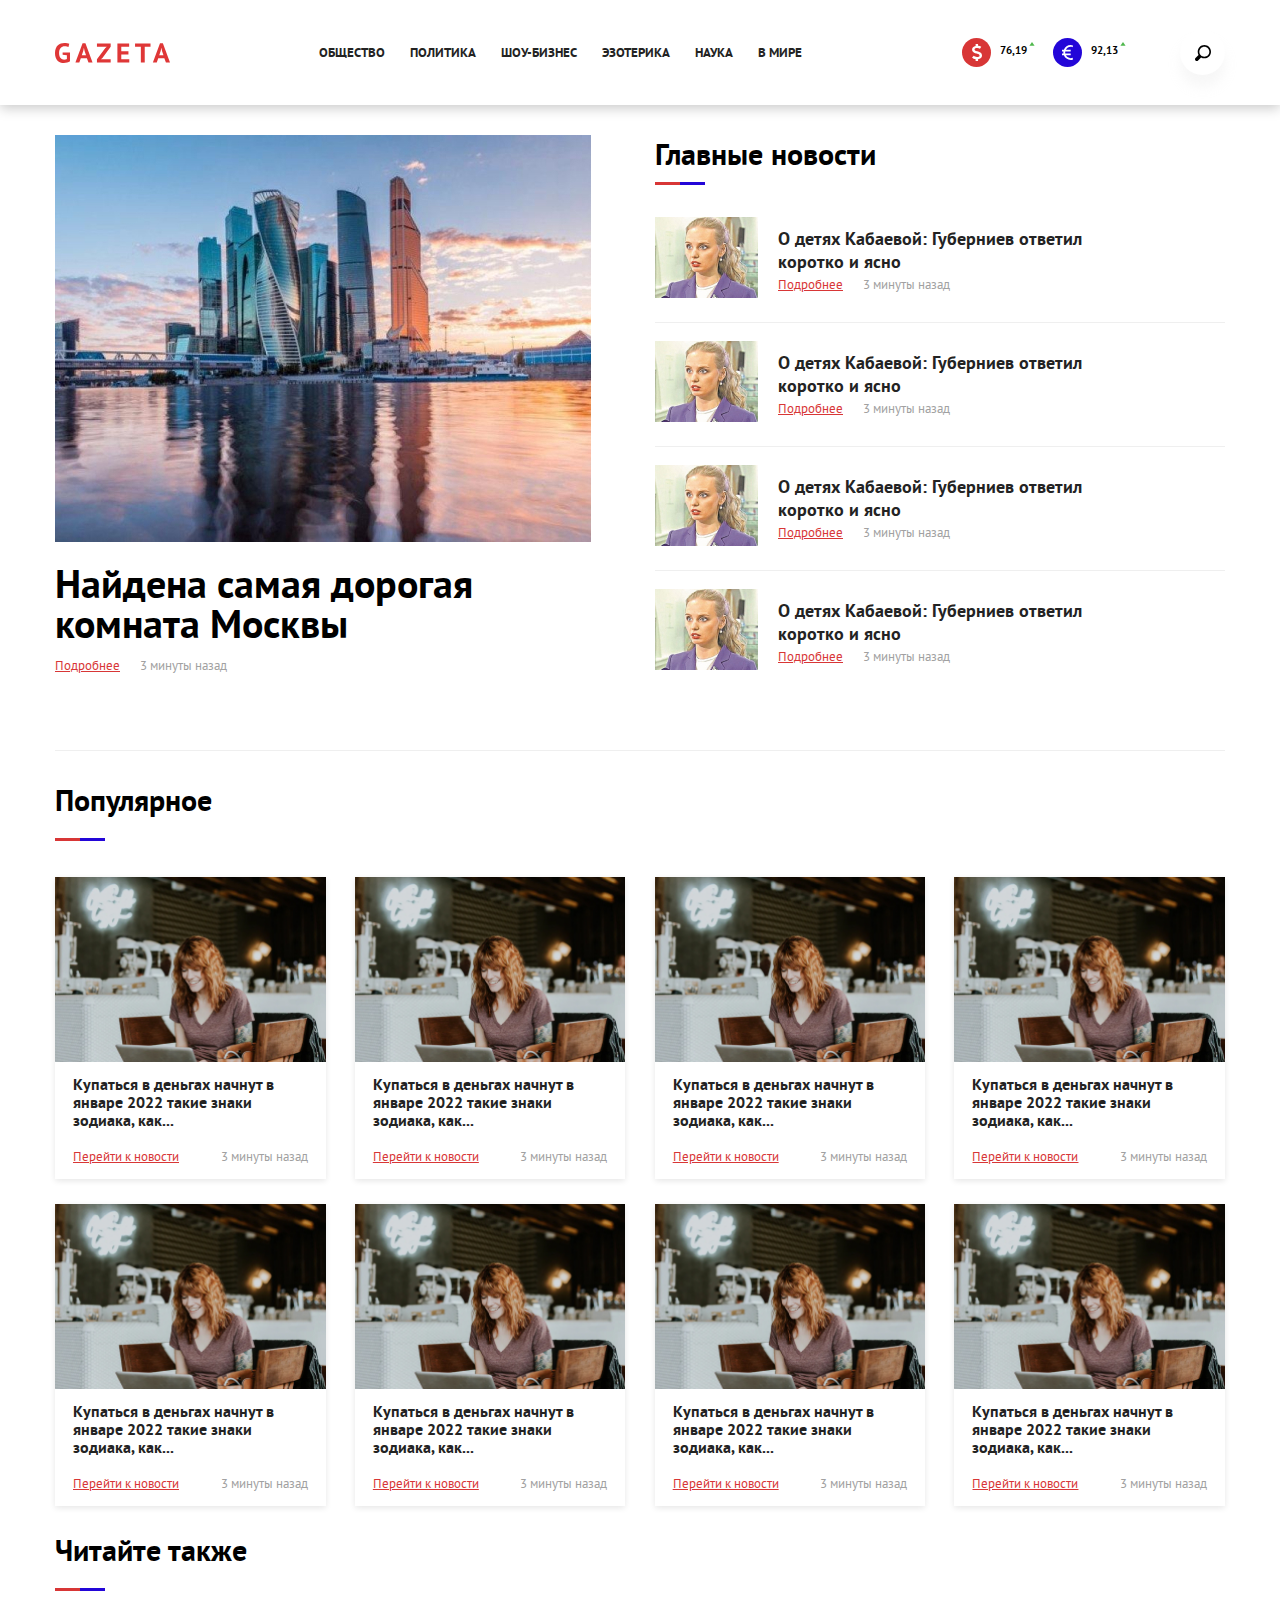
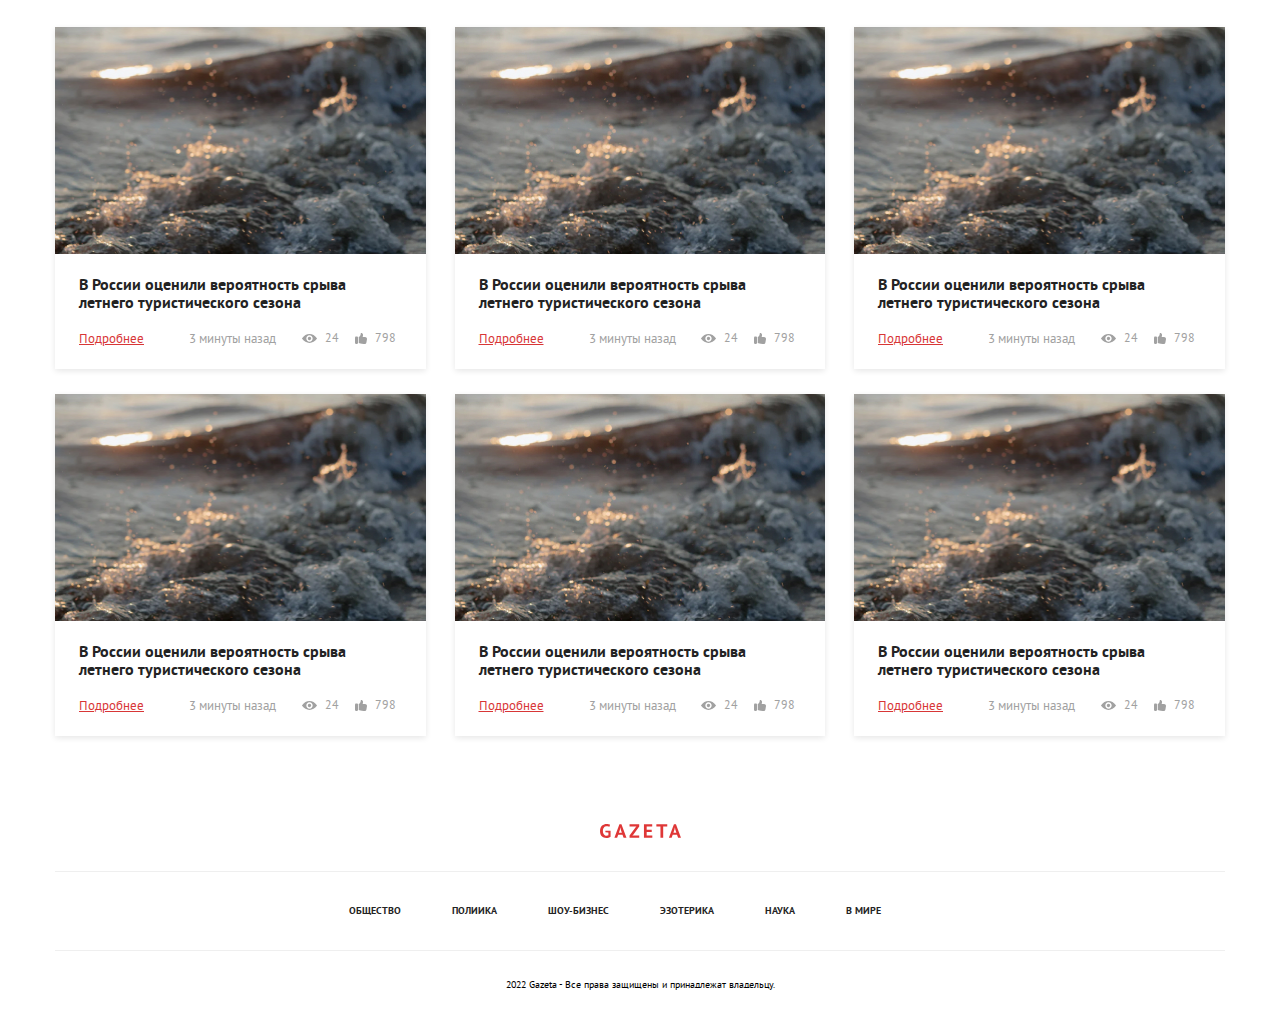
==== commit 024705a2: "comm4" ====
--- a/index.html
+++ b/index.html
@@ -114,30 +114,6 @@
                     </a>
                 </div>
             </div>
-            <div class="partners partners_main">
-                <div class="partners__inner">
-                    <h3 class="partners__title">Новости партнеров</h3>
-                    <div class="partners__wrap">
-                        <a href="preview.html" class="partners__block">
-                            <img src="images/partner-icon1.png" class="partners__image" alt="">
-                            <p class="partners__text">Глаукома и катаракта уходят навсегда нужно только сделать после...</p>
-                        </a>
-                        <a href="preview.html" class="partners__block">
-                            <img src="images/partner-icon2.png" class="partners__image" alt="">
-                            <p class="partners__text">Глаукома и катаракта уходят навсегда нужно только сделать после...</p>
-                        </a>
-                        <a href="preview.html" class="partners__block">
-                            <img src="images/partner-icon3.png" class="partners__image" alt="">
-                            <p class="partners__text">Глаукома и катаракта уходят навсегда нужно только сделать после...</p>
-                        </a>
-                        <a href="preview.html" class="partners__block">
-                            <img src="images/partner-icon4.png" class="partners__image" alt="">
-                            <p class="partners__text">Глаукома и катаракта уходят навсегда нужно только сделать после...</p>
-                        </a>
-                    </div>
-                    <a href="index.html" class="partners__button">Показать еще</a>
-                </div>
-            </div>
             <h3 class="preview-title">Популярное</h3>
             <div class="categories">
                 <a href="preview.html" class="categorie categorie__middle">
@@ -223,107 +199,107 @@
             </div>
             <h3 class="preview-title">Читайте также</h3>
             <div class="categories">
-                <a href="preview.html" class="categorie categorie__big">
-                    <img class="categorie__image" src="images/image-middle8.jpg" alt="">
-                    <div class="categorie__text categorie__text_second">
-                        <p>В России оценили вероятность срыва летнего туристического сезона</p>
-                        <div class="info info_categorie">
-                            <p class="more more_info text-red">Подробнее</p>
-                            <p class="teaser-arcticle__date teaser-arcticle__date_main">3 минуты назад</p> 
-                            <div class="article-info__reactions">
-                                <div class="article-info__reaction article-info__reaction_first">
-                                    <img src="images/svg/eye.svg" class="article-info__icon article-info__icon_eye" alt="">
-                                    <p class="article-info__text">24</p>
-                                </div>
-                                <div class="article-info__reaction">
-                                    <img src="images/svg/like.svg" class="article-info__icon article-info__icon_like" alt="">
-                                    <p class="article-info__text">798</p>
-                                </div>
-                            </div>                           
-                        </div>
-                    </div>
-                </a>
-                <a href="preview.html" class="categorie categorie__big">
-                    <img class="categorie__image" src="images/image-middle8.jpg" alt="">
-                    <div class="categorie__text categorie__text_second">
-                        <p>В России оценили вероятность срыва летнего туристического сезона</p>
-                        <div class="info info_categorie">
-                            <p class="more more_info text-red">Подробнее</p>
-                            <p class="teaser-arcticle__date teaser-arcticle__date_main">3 минуты назад</p> 
-                            <div class="article-info__reactions">
-                                <div class="article-info__reaction article-info__reaction_first">
-                                    <img src="images/svg/eye.svg" class="article-info__icon article-info__icon_eye" alt="">
-                                    <p class="article-info__text">24</p>
-                                </div>
-                                <div class="article-info__reaction">
-                                    <img src="images/svg/like.svg" class="article-info__icon article-info__icon_like" alt="">
-                                    <p class="article-info__text">798</p>
-                                </div>
-                            </div>                           
-                        </div>
-                    </div>
-                </a>
-                <a href="preview.html" class="categorie categorie__big">
-                    <img class="categorie__image" src="images/image-middle8.jpg" alt="">
-                    <div class="categorie__text categorie__text_second">
-                        <p>В России оценили вероятность срыва летнего туристического сезона</p>
-                        <div class="info info_categorie">
-                            <p class="more more_info text-red">Подробнее</p>
-                            <p class="teaser-arcticle__date teaser-arcticle__date_main">3 минуты назад</p> 
-                            <div class="article-info__reactions">
-                                <div class="article-info__reaction article-info__reaction_first">
-                                    <img src="images/svg/eye.svg" class="article-info__icon article-info__icon_eye" alt="">
-                                    <p class="article-info__text">24</p>
-                                </div>
-                                <div class="article-info__reaction">
-                                    <img src="images/svg/like.svg" class="article-info__icon article-info__icon_like" alt="">
-                                    <p class="article-info__text">798</p>
-                                </div>
-                            </div>                           
-                        </div>
-                    </div>
-                </a>
-                <a href="preview.html" class="categorie categorie__big">
-                    <img class="categorie__image" src="images/image-middle8.jpg" alt="">
-                    <div class="categorie__text categorie__text_second">
-                        <p>В России оценили вероятность срыва летнего туристического сезона</p>
-                        <div class="info info_categorie">
-                            <p class="more more_info text-red">Подробнее</p>
-                            <p class="teaser-arcticle__date teaser-arcticle__date_main">3 минуты назад</p> 
-                            <div class="article-info__reactions">
-                                <div class="article-info__reaction article-info__reaction_first">
-                                    <img src="images/svg/eye.svg" class="article-info__icon article-info__icon_eye" alt="">
-                                    <p class="article-info__text">24</p>
-                                </div>
-                                <div class="article-info__reaction">
-                                    <img src="images/svg/like.svg" class="article-info__icon article-info__icon_like" alt="">
-                                    <p class="article-info__text">798</p>
-                                </div>
-                            </div>                           
-                        </div>
-                    </div>
-                </a>
-                <a href="preview.html" class="categorie categorie__big">
-                    <img class="categorie__image" src="images/image-middle8.jpg" alt="">
-                    <div class="categorie__text categorie__text_second">
-                        <p>В России оценили вероятность срыва летнего туристического сезона</p>
-                        <div class="info info_categorie">
-                            <p class="more more_info text-red">Подробнее</p>
-                            <p class="teaser-arcticle__date teaser-arcticle__date_main">3 минуты назад</p> 
-                            <div class="article-info__reactions">
-                                <div class="article-info__reaction article-info__reaction_first">
-                                    <img src="images/svg/eye.svg" class="article-info__icon article-info__icon_eye" alt="">
-                                    <p class="article-info__text">24</p>
-                                </div>
-                                <div class="article-info__reaction">
-                                    <img src="images/svg/like.svg" class="article-info__icon article-info__icon_like" alt="">
-                                    <p class="article-info__text">798</p>
-                                </div>
-                            </div>                           
-                        </div>
-                    </div>
-                </a>
-                <a href="preview.html" class="categorie categorie__big">
+                <a href="preview.html" class="categorie categorie__big categorie__main-img">
+                    <img class="categorie__image" src="images/image-middle8.jpg" alt="">
+                    <div class="categorie__text categorie__text_second">
+                        <p>В России оценили вероятность срыва летнего туристического сезона</p>
+                        <div class="info info_categorie">
+                            <p class="more more_info text-red">Подробнее</p>
+                            <p class="teaser-arcticle__date teaser-arcticle__date_main">3 минуты назад</p> 
+                            <div class="article-info__reactions">
+                                <div class="article-info__reaction article-info__reaction_first">
+                                    <img src="images/svg/eye.svg" class="article-info__icon article-info__icon_eye" alt="">
+                                    <p class="article-info__text">24</p>
+                                </div>
+                                <div class="article-info__reaction">
+                                    <img src="images/svg/like.svg" class="article-info__icon article-info__icon_like" alt="">
+                                    <p class="article-info__text">798</p>
+                                </div>
+                            </div>                           
+                        </div>
+                    </div>
+                </a>
+                <a href="preview.html" class="categorie categorie__big categorie__main-img">
+                    <img class="categorie__image" src="images/image-middle8.jpg" alt="">
+                    <div class="categorie__text categorie__text_second">
+                        <p>В России оценили вероятность срыва летнего туристического сезона</p>
+                        <div class="info info_categorie">
+                            <p class="more more_info text-red">Подробнее</p>
+                            <p class="teaser-arcticle__date teaser-arcticle__date_main">3 минуты назад</p> 
+                            <div class="article-info__reactions">
+                                <div class="article-info__reaction article-info__reaction_first">
+                                    <img src="images/svg/eye.svg" class="article-info__icon article-info__icon_eye" alt="">
+                                    <p class="article-info__text">24</p>
+                                </div>
+                                <div class="article-info__reaction">
+                                    <img src="images/svg/like.svg" class="article-info__icon article-info__icon_like" alt="">
+                                    <p class="article-info__text">798</p>
+                                </div>
+                            </div>                           
+                        </div>
+                    </div>
+                </a>
+                <a href="preview.html" class="categorie categorie__big categorie__main-img">
+                    <img class="categorie__image" src="images/image-middle8.jpg" alt="">
+                    <div class="categorie__text categorie__text_second">
+                        <p>В России оценили вероятность срыва летнего туристического сезона</p>
+                        <div class="info info_categorie">
+                            <p class="more more_info text-red">Подробнее</p>
+                            <p class="teaser-arcticle__date teaser-arcticle__date_main">3 минуты назад</p> 
+                            <div class="article-info__reactions">
+                                <div class="article-info__reaction article-info__reaction_first">
+                                    <img src="images/svg/eye.svg" class="article-info__icon article-info__icon_eye" alt="">
+                                    <p class="article-info__text">24</p>
+                                </div>
+                                <div class="article-info__reaction">
+                                    <img src="images/svg/like.svg" class="article-info__icon article-info__icon_like" alt="">
+                                    <p class="article-info__text">798</p>
+                                </div>
+                            </div>                           
+                        </div>
+                    </div>
+                </a>
+                <a href="preview.html" class="categorie categorie__big categorie__main-img">
+                    <img class="categorie__image" src="images/image-middle8.jpg" alt="">
+                    <div class="categorie__text categorie__text_second">
+                        <p>В России оценили вероятность срыва летнего туристического сезона</p>
+                        <div class="info info_categorie">
+                            <p class="more more_info text-red">Подробнее</p>
+                            <p class="teaser-arcticle__date teaser-arcticle__date_main">3 минуты назад</p> 
+                            <div class="article-info__reactions">
+                                <div class="article-info__reaction article-info__reaction_first">
+                                    <img src="images/svg/eye.svg" class="article-info__icon article-info__icon_eye" alt="">
+                                    <p class="article-info__text">24</p>
+                                </div>
+                                <div class="article-info__reaction">
+                                    <img src="images/svg/like.svg" class="article-info__icon article-info__icon_like" alt="">
+                                    <p class="article-info__text">798</p>
+                                </div>
+                            </div>                           
+                        </div>
+                    </div>
+                </a>
+                <a href="preview.html" class="categorie categorie__big categorie__main-img">
+                    <img class="categorie__image" src="images/image-middle8.jpg" alt="">
+                    <div class="categorie__text categorie__text_second">
+                        <p>В России оценили вероятность срыва летнего туристического сезона</p>
+                        <div class="info info_categorie">
+                            <p class="more more_info text-red">Подробнее</p>
+                            <p class="teaser-arcticle__date teaser-arcticle__date_main">3 минуты назад</p> 
+                            <div class="article-info__reactions">
+                                <div class="article-info__reaction article-info__reaction_first">
+                                    <img src="images/svg/eye.svg" class="article-info__icon article-info__icon_eye" alt="">
+                                    <p class="article-info__text">24</p>
+                                </div>
+                                <div class="article-info__reaction">
+                                    <img src="images/svg/like.svg" class="article-info__icon article-info__icon_like" alt="">
+                                    <p class="article-info__text">798</p>
+                                </div>
+                            </div>                           
+                        </div>
+                    </div>
+                </a>
+                <a href="preview.html" class="categorie categorie__big categorie__main-img">
                     <img class="categorie__image" src="images/image-middle8.jpg" alt="">
                     <div class="categorie__text categorie__text_second">
                         <p>В России оценили вероятность срыва летнего туристического сезона</p>
--- a/css/styles.css
+++ b/css/styles.css
@@ -278,11 +278,14 @@
 .categorie__big img {
   height: 261px;
 }
+.categorie__main-img img {
+  height: 227px;
+}
 .categorie_bigger img {
-  height: 430px;
+  height: 403px;
 }
 .categorie_modal img {
-  height: 150px;
+  height: 170px;
 }
 .categorie__image {
   display: block;
@@ -311,7 +314,7 @@
 .categorie__text_bigger {
   font-size: 18px;
   line-height: 26px;
-  padding: 17px 68px 9px 27px;
+  padding: 32px 68px 26px 27px;
 }
 .categories-info {
   display: none;
@@ -361,6 +364,7 @@
   object-fit: cover;
 }
 .preview-image__picure_main {
+  width: 536px;
   height: 407px;
   margin-bottom: 22px;
 }
@@ -451,11 +455,18 @@
   width: 103px;
   height: 81px;
 }
+.teaser__image_new {
+  width: 200px;
+}
 .teaser__info {
   padding: 18px 80px 18px 25px;
 }
 .teaser__info_main {
   padding: 10px 81px 0 20px;
+}
+.teaser__info_new {
+  padding: 18px 45px 18px 25px;
+  width: 65%;
 }
 .teaser__head {
   font-size: 13px;
@@ -490,6 +501,7 @@
 }
 .preview-image_news {
   width: 100%;
+  display: block;
 }
 .aside {
   position: sticky;
@@ -596,7 +608,7 @@
   display: none;
 }
 .teaser__info_article {
-  padding: 16px 20px 17px 17px;
+  padding: 8px 20px 9px 17px;
 }
 .teaser__head_article {
   margin-bottom: 10px;
@@ -618,6 +630,7 @@
 }
 .more_mob {
   display: none;
+  padding-right: 15px;
 }
 .more_info {
   font-weight: 400;
@@ -1057,8 +1070,8 @@
     margin-bottom: 13px;
   }
   .teaser__image {
-    width: 101px;
-    height: 82px;
+    width: 130px;
+    height: 100px;
   }
   .aside {
     display: none;
@@ -1080,10 +1093,6 @@
     padding-bottom: 10px;
     margin-bottom: 10px;
   }
-  .teaser__image {
-    width: 85px;
-    height: 65px;
-  }
   .preview-image__picure_main {
     height: 340px;
   }
@@ -1093,8 +1102,11 @@
   .preview_main {
     padding-bottom: 20px;
   }
-  .partners_main {
-    margin-bottom: 15px;
+  .teaser_preview:nth-child(n+3) {
+    display: none;
+  }
+  .teaser_main:nth-child(n+4) {
+    display: none;
   }
 }
 @media (max-width: 768px) {
@@ -1132,6 +1144,8 @@
     font-size: 10px;
     background-size: 8px;
     padding-left: 15px;
+    margin-bottom: 0;
+    line-height: 16px;
   }
   .button {
     font-size: 13px;
@@ -1169,7 +1183,9 @@
     display: block;
   }
   .more_dnone {
-    display: inline-block;
+    display: block;
+    text-align: right;
+    margin-top: -2px;
   }
   .article__title {
     padding-top: 19px;
@@ -1186,14 +1202,8 @@
     line-height: 22px;
     margin-bottom: 10px;
   }
-  .info_categorie {
-    justify-content: flex-start;
-  }
   .teaser-arcticle__date_main {
     margin-right: 10px;
-  }
-  .categorie:not(.categorie:nth-child(3n+3)) .info_categorie {
-    flex-wrap: wrap;
   }
   .categorie:not(.categorie:nth-child(3n+3)) .article-info__reactions {
     margin-top: 5px;
@@ -1201,6 +1211,22 @@
   .categorie__text {
     font-size: 15px;
     line-height: 22px;
+  }
+  .more_news {
+    margin-top: 5px;
+  }
+  .preview_main {
+    display: none;
+  }
+  .preview-title {
+    display: none;
+  }
+  .info {
+    display: none;
+  }
+  .teaser__image {
+    height: 82px;
+    width: 101px;
   }
 }
 @media (max-width: 480px) {
@@ -1245,20 +1271,6 @@
     width: 117px;
     height: 95px;
   }
-  .preview-title {
-    font-size: 20px;
-    line-height: 24px;
-    margin-bottom: 18px;
-  }
-  .preview-title_main {
-    margin-bottom: 20px;
-  }
-  .preview-title::after {
-    top: 28px;
-  }
-  .preview-title_main::after {
-    top: 25px;
-  }
   .preview-image__picure_main {
     height: 270px;
     margin-bottom: 10px;
@@ -1267,9 +1279,6 @@
     font-size: 30px;
     line-height: 30px;
   }
-  .preview_main {
-    margin-bottom: 25px;
-  }
   .more_info {
     margin-right: 10px;
   }
@@ -1280,6 +1289,16 @@
     font-size: 14px;
     line-height: 16px;
   }
+  .teaser__info {
+    padding: 1px 5px 1px 8px;
+  }
+  .teaser__head_categorie {
+    display: none;
+  }
+  .more_news {
+    margin-top: 2px;
+    font-size: 12px;
+  }
 }
 @media (max-width: 444px) {
   .teaser__head {
@@ -1301,9 +1320,6 @@
   }
   .article-info__reactions {
     font-size: 11px;
-  }
-  .teaser__head_categorie {
-    right: 7px;
   }
   .teaser__quick {
     font-size: 8px;
@@ -1311,30 +1327,32 @@
     background-position: center left 4px;
     background-size: 7px;
   }
+  .teaser__image_arcticle {
+    height: 110px;
+    width: 132px;
+  }
 }
 @media (max-width: 393px) {
   .teaser__image_arcticle {
-    height: 107px;
+    height: 95px;
+    width: 117px;
   }
 }
 @media (max-width: 375px) {
   .categorie:nth-child(3n+3) img {
-    height: 200px;
+    height: 300px;
   }
   .categorie__middle img {
-    height: 100px;
+    height: 115px;
   }
   .categorie__big img {
-    height: 100px;
+    height: 115px;
   }
 }
 @media (max-width: 360px) {
   .teaser__image_arcticle {
-    height: 110px;
-    width: 100px;
-  }
-  .teaser__info {
-    padding: 5px 5px 4px 8px;
+    height: 98px;
+    width: 125px;
   }
   .teaser__text_article {
     font-size: 12px;
@@ -1343,7 +1361,7 @@
     font-size: 8px;
   }
   .main-subtitle {
-    font-size: 13px;
+    font-size: 12px;
   }
   .article-info__author {
     display: none;
@@ -1354,9 +1372,9 @@
   .preview-image__inner_mob {
     padding-bottom: 20px;
   }
-  .teaser__head_categorie {
-    right: auto;
-    top: 22px;
-    left: 5px;
+}
+@media (max-width: 332px) {
+  .teaser__text_article {
+    line-height: 11px;
   }
 }